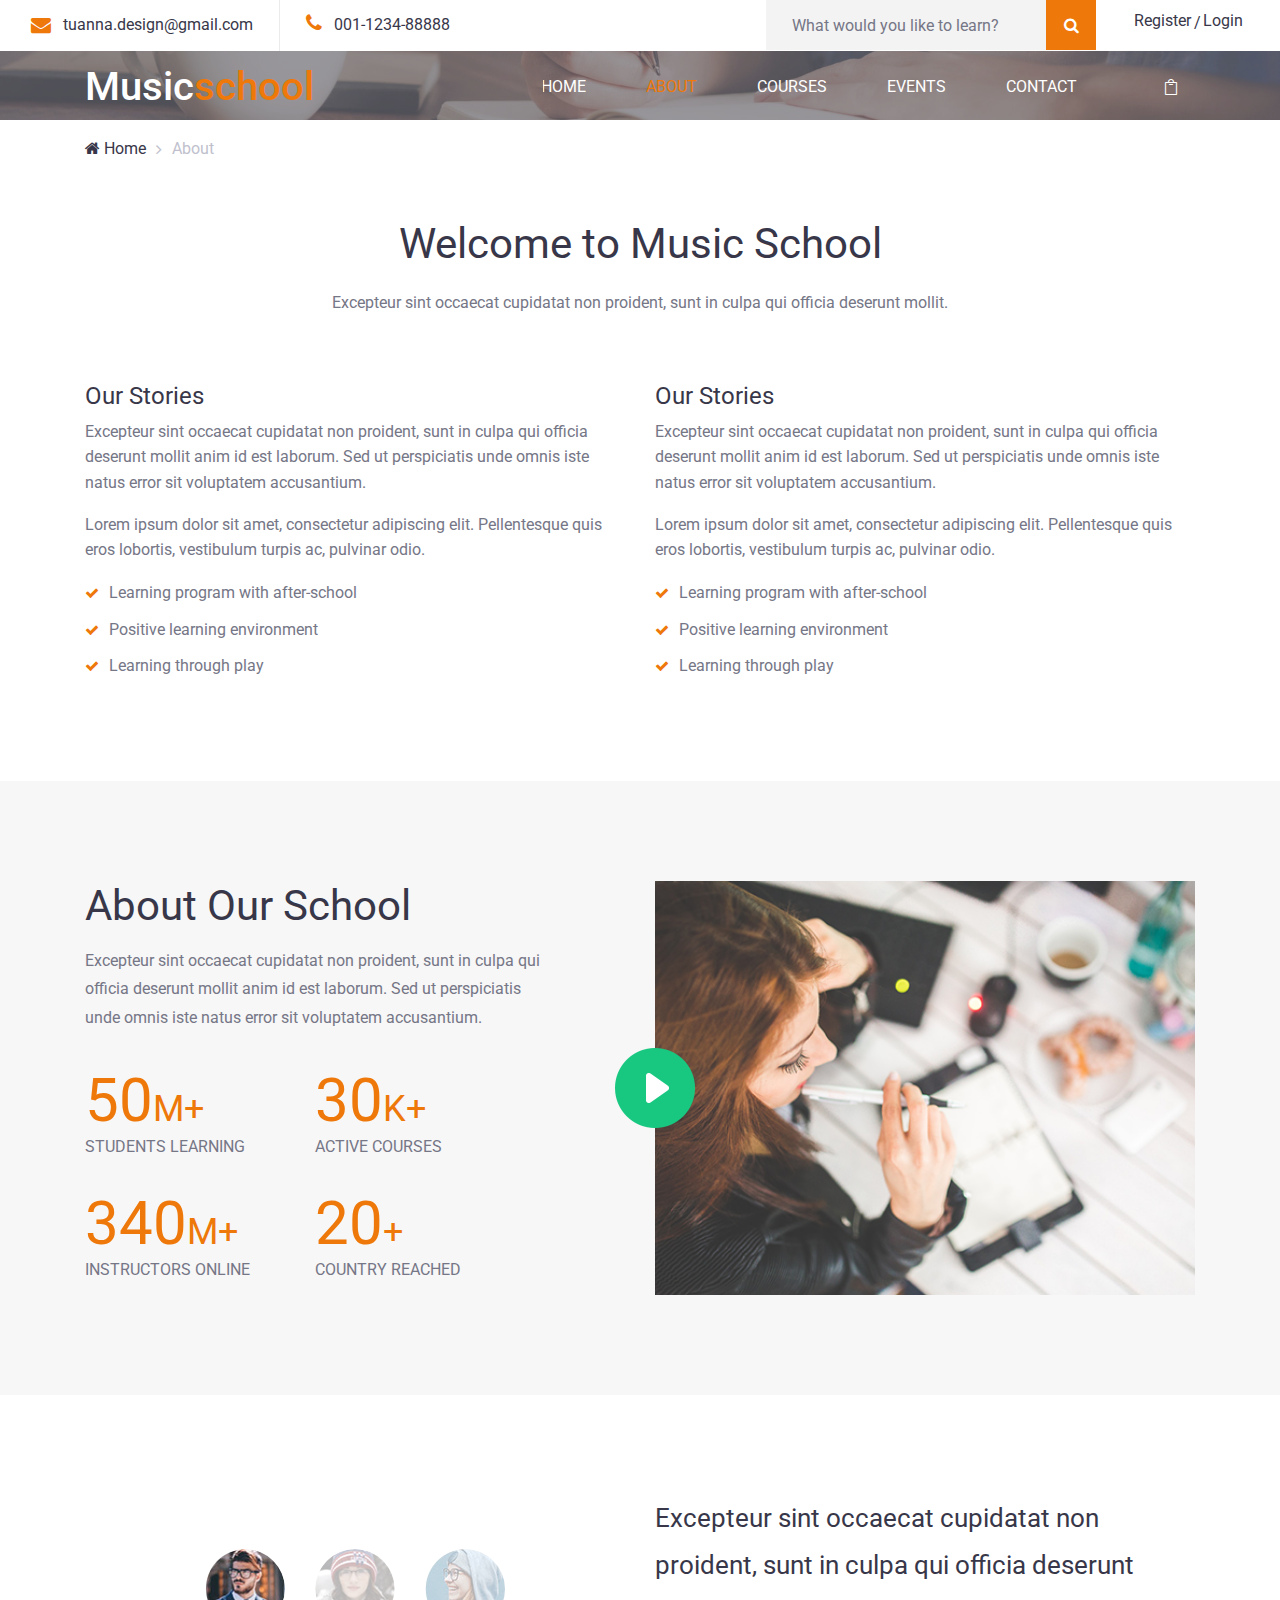
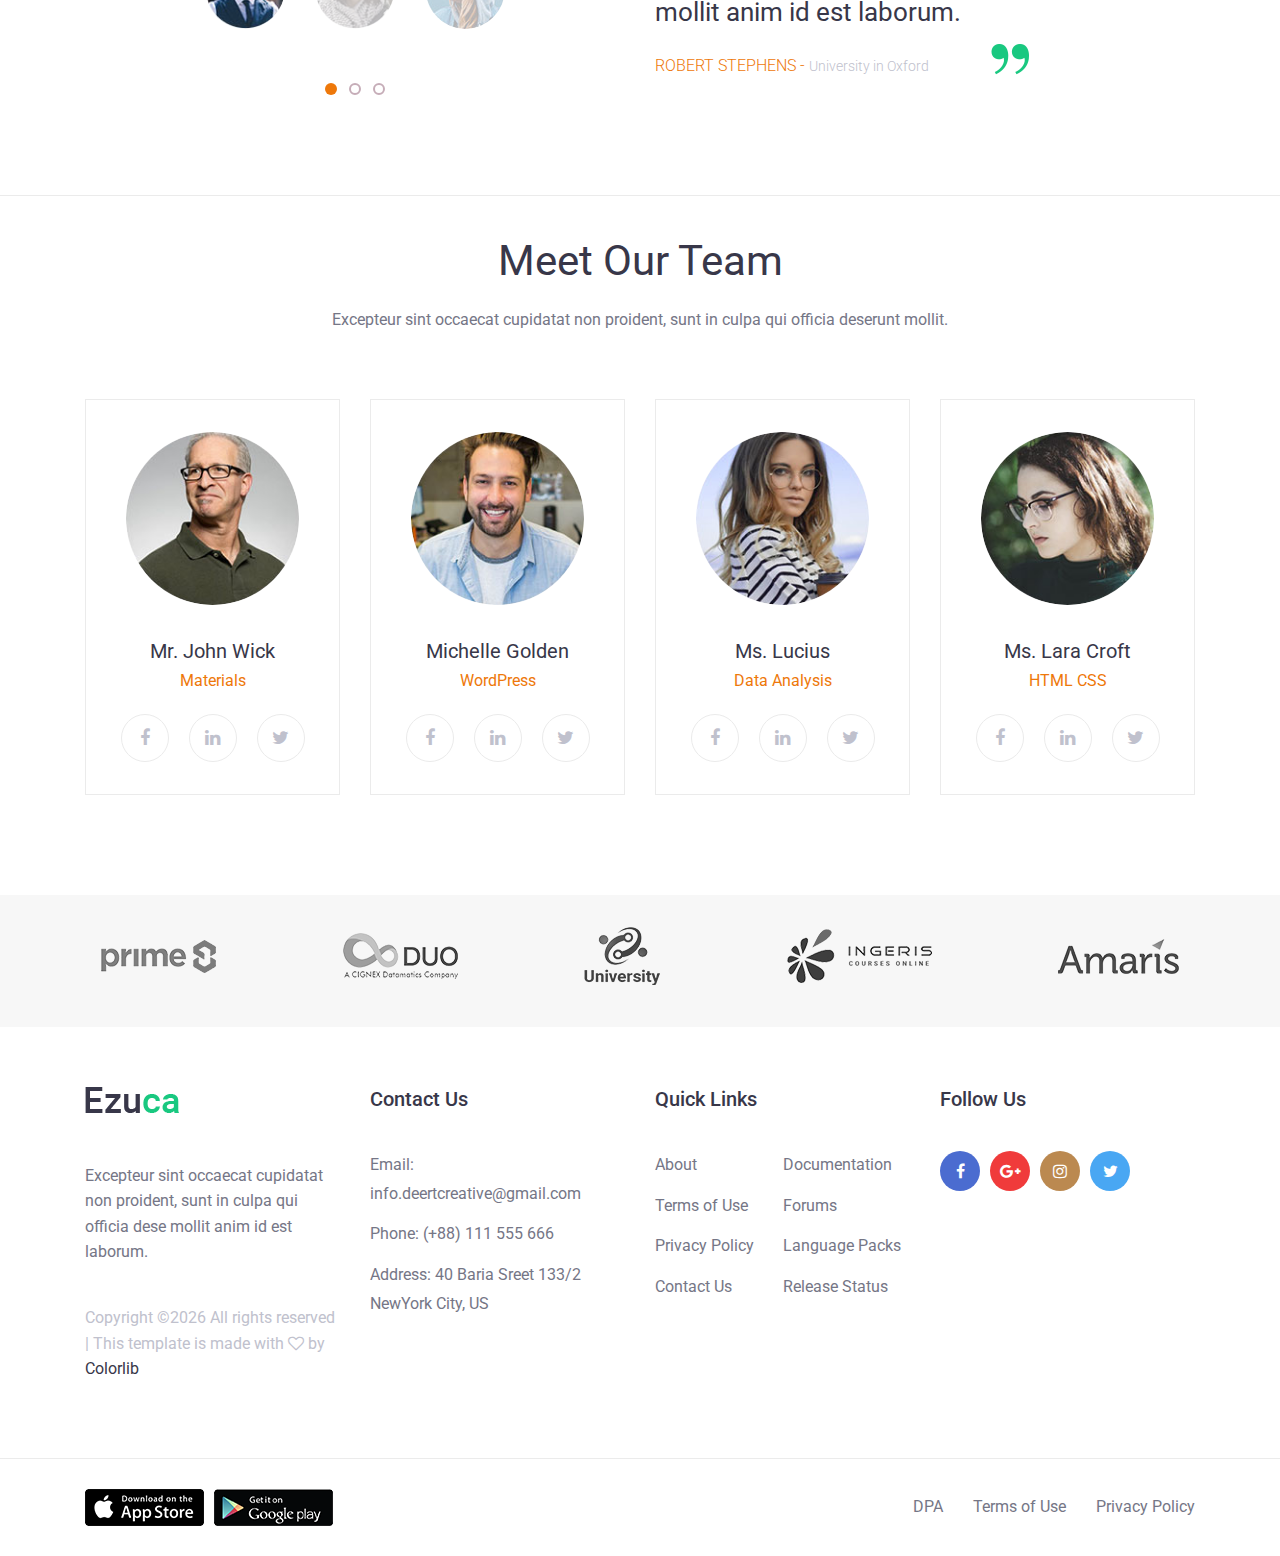
==== about.html @ 15bcf9ce "short home page with link" ====
<!DOCTYPE html>
<html lang="en">
<head>
    <title>About</title>

    <!-- Required meta tags -->
    <meta charset="utf-8">
    <meta name="viewport" content="width=device-width, initial-scale=1, shrink-to-fit=no">

    <!-- Bootstrap CSS -->
    <link rel="stylesheet" href="css/bootstrap.min.css">

    <!-- FontAwesome CSS -->
    <link rel="stylesheet" href="css/font-awesome.min.css">

    <!-- ElegantFonts CSS -->
    <link rel="stylesheet" href="css/elegant-fonts.css">

    <!-- themify-icons CSS -->
    <link rel="stylesheet" href="css/themify-icons.css">

    <!-- Swiper CSS -->
    <link rel="stylesheet" href="css/swiper.min.css">

    <!-- Styles -->
    <link rel="stylesheet" href="style.css">
</head>
<body class="about-page">
    <div class="page-header">
        <header class="site-header">
            <header class="site-header">
                <div class="top-header-bar">
                    <div class="container-fluid">
                        <div class="row">
                            <div class="col-12 col-lg-6 d-none d-md-flex flex-wrap justify-content-center justify-content-lg-start mb-3 mb-lg-0">
                                <div class="header-bar-email d-flex align-items-center">
                                    <i class="fa fa-envelope"></i><a href="#">tuanna.design@gmail.com</a>
                                </div><!-- .header-bar-email -->

                                <div class="header-bar-text lg-flex align-items-center">
                                    <p><i class="fa fa-phone"></i>001-1234-88888 </p>
                                </div><!-- .header-bar-text -->
                            </div><!-- .col -->

                            <div class="col-12 col-lg-6 d-flex flex-wrap justify-content-center justify-content-lg-end align-items-center">
                                <div class="header-bar-search">
                                    <form class="flex align-items-stretch">
                                        <input type="search" placeholder="What would you like to learn?">
                                        <button type="submit" value="" class="flex justify-content-center align-items-center"><i class="fa fa-search"></i></button>
                                    </form>
                                </div><!-- .header-bar-search -->

                                <div class="header-bar-menu">
                                    <ul class="flex justify-content-center align-items-center py-2 pt-md-0">
                                        <li><a href="#">Register</a></li>
                                        <li><a href="#">Login</a></li>
                                    </ul>
                                </div><!-- .header-bar-menu -->
                            </div><!-- .col -->
                        </div><!-- .row -->
                    </div><!-- .container-fluid -->
                </div><!-- .top-header-bar -->

                <div class="nav-bar">
                    <div class="container">
                        <div class="row">
                            <div class="col-9 col-lg-3">
                                <div class="site-branding">
                                    <h2 class="site-title"><a href="index.html" rel="home">Music<span>school</span></a></h2>
                                </div><!-- .site-branding -->
                            </div><!-- .col -->

                            <div class="col-3 col-lg-9 flex justify-content-end align-content-center">
                                <nav class="site-navigation flex justify-content-end align-items-center">
                                    <ul class="flex flex-column flex-lg-row justify-content-lg-end align-content-center">
                                        <li><a href="index.html">Home</a></li>
                                        <li  class="current-menu-item"><a href="about.html">About</a></li>
                                        <li><a href="courses.html">Courses</a></li>
                                        <li><a href="event.html">Events</a></li>
                                        <li><a href="contact.html">Contact</a></li>
                                    </ul>

                                    <div class="hamburger-menu d-lg-none">
                                        <span></span>
                                        <span></span>
                                        <span></span>
                                        <span></span>
                                    </div><!-- .hamburger-menu -->

                                    <div class="header-bar-cart">
                                        <a href="#" class="flex justify-content-center align-items-center"><span aria-hidden="true" class="icon_bag_alt"></span></a>
                                    </div><!-- .header-bar-search -->
                                </nav><!-- .site-navigation -->
                            </div><!-- .col -->
                        </div><!-- .row -->
                    </div><!-- .container -->
                </div><!-- .nav-bar -->
            </header><!-- .site-header -->
        </header><!-- .site-header -->

        <div class="page-header-overlay">
            <div class="container">
                <div class="row">
                    <div class="col-12">
                        <header class="entry-header">
                            <h1>ABOUT</h1>
                        </header><!-- .entry-header -->
                    </div><!-- .col -->
                </div><!-- .row -->
            </div><!-- .container -->
        </div><!-- .page-header-overlay -->
    </div><!-- .page-header -->

    <div class="container">
        <div class="row">
            <div class="col-12">
                <div class="breadcrumbs">
                    <ul class="flex flex-wrap align-items-center p-0 m-0">
                        <li><a href="#"><i class="fa fa-home"></i> Home</a></li>
                        <li>About</li>
                    </ul>
                </div><!-- .breadcrumbs -->
            </div><!-- .col -->
        </div><!-- .row -->

        <div class="row">
            <div class="col-12">
                <div class="about-heading">
                    <h2 class="entry-title">Welcome to Music School</h2>

                    <p>Excepteur sint occaecat cupidatat non proident, sunt in culpa qui officia deserunt mollit.</p>
                </div><!-- .about-heading -->
            </div><!-- .col -->

            <div class="col-12 col-lg-6">
                <div class="about-stories">
                    <h3>Our Stories</h3>

                    <p>Excepteur sint occaecat cupidatat non proident, sunt in culpa qui officia deserunt mollit anim id est laborum. Sed ut perspiciatis unde omnis iste natus error sit voluptatem accusantium.</p>

                    <p>Lorem ipsum dolor sit amet, consectetur adipiscing elit. Pellentesque quis eros lobortis, vestibulum turpis ac, pulvinar odio. </p>

                    <ul class="p-0 m-0 green-ticked">
                        <li>Learning program with after-school</li>
                        <li>Positive learning environment</li>
                        <li>Learning through play</li>
                    </ul><!-- .green-ticked -->
                </div><!-- .about-stories -->
            </div><!-- .col -->

            <div class="col-12 col-lg-6">
                <div class="about-values">
                    <h3>Our Stories</h3>

                    <p>Excepteur sint occaecat cupidatat non proident, sunt in culpa qui officia deserunt mollit anim id est laborum. Sed ut perspiciatis unde omnis iste natus error sit voluptatem accusantium.</p>

                    <p>Lorem ipsum dolor sit amet, consectetur adipiscing elit. Pellentesque quis eros lobortis, vestibulum turpis ac, pulvinar odio. </p>

                    <ul class="p-0 m-0 green-ticked">
                        <li>Learning program with after-school</li>
                        <li>Positive learning environment</li>
                        <li>Learning through play</li>
                    </ul><!-- .green-ticked -->
                </div><!-- .about-values -->
            </div><!-- .col -->
        </div><!-- .row -->
    </div><!-- .container -->

    <section class="about-section">
        <div class="container">
            <div class="row">
                <div class="col-12 col-lg-6 align-content-lg-stretch">
                    <header class="heading">
                        <h2 class="entry-title">About Our School</h2>

                        <p>Excepteur sint occaecat cupidatat non proident, sunt in culpa qui officia deserunt mollit anim id est laborum. Sed ut perspiciatis unde omnis iste natus error sit voluptatem accusantium.</p>
                    </header><!-- .heading -->

                    <div class="entry-content ezuca-stats">
                        <div class="stats-wrap flex flex-wrap justify-content-lg-between">
                            <div class="stats-count">
                                50<span>M+</span>
                                <p>STUDENTS LEARNING</p>
                            </div><!-- .stats-count -->

                            <div class="stats-count">
                                30<span>K+</span>
                                <p>ACTIVE COURSES</p>
                            </div><!-- .stats-count -->

                            <div class="stats-count">
                                340<span>M+</span>
                                <p>INSTRUCTORS ONLINE</p>
                            </div><!-- .stats-count -->

                            <div class="stats-count">
                                20<span>+</span>
                                <p>Country Reached</p>
                            </div><!-- .stats-count -->
                        </div><!-- .stats-wrap -->
                    </div><!-- .ezuca-stats -->
                </div><!-- .col -->

                <div class="col-12 col-lg-6 flex align-content-center mt-5 mt-lg-0">
                    <div class="ezuca-video position-relative">
                        <div class="video-play-btn position-absolute">
                            <img src="images/video-icon.png" alt="Video Play">
                        </div><!-- .video-play-btn -->

                        <img src="images/video-screenshot.png" alt="">
                    </div><!-- .ezuca-video -->
                </div><!-- .col -->
            </div><!-- .row -->
        </div><!-- .container -->
    </section><!-- .about-section -->

    <section class="testimonial-section">
        <!-- Swiper -->
        <div class="swiper-container testimonial-slider">
            <div class="swiper-wrapper">
                <div class="swiper-slide">
                    <div class="container">
                        <div class="row">
                            <div class="col-12 col-lg-6 order-2 order-lg-1 flex align-items-center mt-5 mt-lg-0">
                                <figure class="user-avatar">
                                    <img src="images/user-1.jpg" alt="">
                                </figure><!-- .user-avatar -->
                            </div><!-- .col -->

                            <div class="col-12 col-lg-6 order-1 order-lg-2 content-wrap h-100">
                                <div class="entry-content">
                                    <p>Together as teachers, students and universities we can help make this education available for everyone.</p>
                                </div><!-- .entry-content -->

                                <div class="entry-footer">
                                    <h3 class="testimonial-user">Russell Stephens - <span>University in UK</span></h3>
                                </div><!-- .entry-footer -->
                            </div><!-- .col -->
                        </div><!-- .row -->
                    </div><!-- .container -->
                </div><!-- .swiper-slide -->

                <div class="swiper-slide">
                    <div class="container">
                        <div class="row">
                            <div class="col-12 col-lg-6 order-2 order-lg-1 flex align-items-center mt-5 mt-lg-0">
                                <figure class="user-avatar">
                                    <img src="images/user-2.jpg" alt="">
                                </figure><!-- .user-avatar -->
                            </div><!-- .col -->

                            <div class="col-12 col-lg-6 order-1 order-lg-2 content-wrap h-100">
                                <div class="entry-content">
                                    <p>Excepteur sint occaecat cupidatat non proident, sunt in culpa qui officia deserunt mollit anim id est laborum.</p>
                                </div><!-- .entry-content -->

                                <div class="entry-footer">
                                    <h3 class="testimonial-user">Robert Stephens - <span>University in Oxford</span></h3>
                                </div><!-- .entry-footer -->
                            </div><!-- .col -->
                        </div><!-- .row -->
                    </div><!-- .container -->
                </div><!-- .swiper-slide -->

                <div class="swiper-slide">
                    <div class="container">
                        <div class="row">
                            <div class="col-12 col-lg-6 flex order-2 order-lg-1 align-items-center mt-5 mt-lg-0">
                                <figure class="user-avatar">
                                    <img src="images/user-3.jpg" alt="">
                                </figure><!-- .user-avatar -->
                            </div><!-- .col -->

                            <div class="col-12 col-lg-6 order-1 order-lg-2 content-wrap h-100">
                                <div class="entry-content">
                                    <p>Lorem Ipsum available, but the majority have suffered alteration in some form, by injected humour.</p>
                                </div><!-- .entry-content -->

                                <div class="entry-footer">
                                    <h3 class="testimonial-user">James Stephens - <span>University in Cambridge</span></h3>
                                </div><!-- .entry-footer -->
                            </div><!-- .col -->
                        </div><!-- .row -->
                    </div><!-- .container -->
                </div><!-- .swiper-slide -->
            </div><!-- .swiper-wrapper -->

            <div class="container">
                <div class="row">
                    <div class="col-12 col-lg-6 mt-5 mt-lg-0">
                        <div class="swiper-pagination position-relative flex justify-content-center align-items-center"></div>
                    </div><!-- .col -->
                </div><!-- .row -->
            </div><!-- .container -->
        </div><!-- .testimonial-slider -->
    </section><!-- .testimonial-section -->

    <div class="container">
        <div class="row">
            <div class="col-12">
                <div class="team-heading">
                    <h2 class="entry-title">Meet Our Team</h2>
                    <p>Excepteur sint occaecat cupidatat non proident, sunt in culpa qui officia deserunt mollit.</p>
                </div><!-- .team-heading -->
            </div><!-- .col -->

            <div class="col-12 col-md-6 col-lg-3">
                <div class="team-member">
                    <img src="images/team-1.jpg" alt="">

                    <h3>Mr. John Wick</h3>
                    <h4>Materials</h4>

                    <ul class="p-0 m-0 d-flex justify-content-center align-items-center">
                        <li><a href="#"><i class="fa fa-facebook"></i></a></li>
                        <li><a href="#"><i class="fa fa-linkedin"></i></a></li>
                        <li><a href="#"><i class="fa fa-twitter"></i></a></li>
                    </ul>
                </div><!-- .team-member -->
            </div><!-- .col -->

            <div class="col-12 col-md-6 col-lg-3">
                <div class="team-member">
                    <img src="images/team-2.jpg" alt="">

                    <h3>Michelle Golden</h3>
                    <h4>WordPress</h4>

                    <ul class="p-0 m-0 d-flex justify-content-center align-items-center">
                        <li><a href="#"><i class="fa fa-facebook"></i></a></li>
                        <li><a href="#"><i class="fa fa-linkedin"></i></a></li>
                        <li><a href="#"><i class="fa fa-twitter"></i></a></li>
                    </ul>
                </div><!-- .team-member -->
            </div><!-- .col -->

            <div class="col-12 col-md-6 col-lg-3">
                <div class="team-member">
                    <img src="images/team-3.jpg" alt="">

                    <h3>Ms. Lucius</h3>
                    <h4>Data Analysis</h4>

                    <ul class="p-0 m-0 d-flex justify-content-center align-items-center">
                        <li><a href="#"><i class="fa fa-facebook"></i></a></li>
                        <li><a href="#"><i class="fa fa-linkedin"></i></a></li>
                        <li><a href="#"><i class="fa fa-twitter"></i></a></li>
                    </ul>
                </div><!-- .team-member -->
            </div><!-- .col -->

            <div class="col-12 col-md-6 col-lg-3">
                <div class="team-member">
                    <img src="images/team-4.jpg" alt="">

                    <h3>Ms. Lara Croft </h3>
                    <h4>HTML CSS</h4>

                    <ul class="p-0 m-0 d-flex justify-content-center align-items-center">
                        <li><a href="#"><i class="fa fa-facebook"></i></a></li>
                        <li><a href="#"><i class="fa fa-linkedin"></i></a></li>
                        <li><a href="#"><i class="fa fa-twitter"></i></a></li>
                    </ul>
                </div><!-- .team-member -->
            </div><!-- .col -->
        </div><!-- .row -->
    </div><!-- .container -->

    <div class="clients-logo">
        <div class="container">
            <div class="row">
                <div class="col-12 flex flex-wrap justify-content-center justify-content-lg-between align-items-center">
                    <div class="logo-wrap">
                        <img src="images/logo-1.png" alt="">
                    </div><!-- .logo-wrap -->

                    <div class="logo-wrap">
                        <img src="images/logo-2.png" alt="">
                    </div><!-- .logo-wrap -->

                    <div class="logo-wrap">
                        <img src="images/logo-3.png" alt="">
                    </div><!-- .logo-wrap -->

                    <div class="logo-wrap">
                        <img src="images/logo-4.png" alt="">
                    </div><!-- .logo-wrap -->

                    <div class="logo-wrap">
                        <img src="images/logo-5.png" alt="">
                    </div><!-- .logo-wrap -->
                </div><!-- .col -->
            </div><!-- .row -->
        </div><!-- .container -->
    </div><!-- .clients-logo -->

    <footer class="site-footer">
        <div class="footer-widgets">
            <div class="container">
                <div class="row">
                    <div class="col-12 col-md-6 col-lg-3">
                        <div class="foot-about">
                            <a class="foot-logo" href="#"><img src="images/foot-logo.png" alt=""></a>

                            <p>Excepteur sint occaecat cupidatat non proident, sunt in culpa qui officia dese mollit anim id est laborum. </p>

                            <p class="footer-copyright"><!-- Link back to Colorlib can't be removed. Template is licensed under CC BY 3.0. -->
Copyright &copy;<script>document.write(new Date().getFullYear());</script> All rights reserved | This template is made with <i class="fa fa-heart-o" aria-hidden="true"></i> by <a href="https://colorlib.com" target="_blank">Colorlib</a>
<!-- Link back to Colorlib can't be removed. Template is licensed under CC BY 3.0. --></p>
                        </div><!-- .foot-about -->
                    </div><!-- .col -->

                    <div class="col-12 col-md-6 col-lg-3 mt-5 mt-md-0">
                        <div class="foot-contact">
                            <h2>Contact Us</h2>

                            <ul>
                                <li>Email: info.deertcreative@gmail.com</li>
                                <li>Phone: (+88) 111 555 666</li>
                                <li>Address: 40 Baria Sreet 133/2 NewYork City, US</li>
                            </ul>
                        </div><!-- .foot-contact -->
                    </div><!-- .col -->

                    <div class="col-12 col-md-6 col-lg-3 mt-5 mt-lg-0">
                        <div class="quick-links flex flex-wrap">
                            <h2 class="w-100">Quick Links</h2>

                            <ul class="w-50">
                                <li><a href="#">About </a></li>
                                <li><a href="#">Terms of Use </a></li>
                                <li><a href="#">Privacy Policy </a></li>
                                <li><a href="#">Contact Us</a></li>
                            </ul>

                            <ul class="w-50">
                                <li><a href="#">Documentation</a></li>
                                <li><a href="#">Forums</a></li>
                                <li><a href="#">Language Packs</a></li>
                                <li><a href="#">Release Status</a></li>
                            </ul>
                        </div><!-- .quick-links -->
                    </div><!-- .col -->

                    <div class="col-12 col-md-6 col-lg-3 mt-5 mt-lg-0">
                        <div class="follow-us">
                            <h2>Follow Us</h2>

                            <ul class="follow-us flex flex-wrap align-items-center">
                                <li><a href="#"><i class="fa fa-facebook"></i></a></li>
                                <li><a href="#"><i class="fa fa-google-plus"></i></a></li>
                                <li><a href="#"><i class="fa fa-instagram"></i></a></li>
                                <li><a href="#"><i class="fa fa-twitter"></i></a></li>
                            </ul>
                        </div><!-- .quick-links -->
                    </div><!-- .col -->
                </div><!-- .row -->
            </div><!-- .container -->
        </div><!-- .footer-widgets -->

        <div class="footer-bar">
            <div class="container">
                <div class="row flex-wrap justify-content-center justify-content-lg-between align-items-center">
                    <div class="col-12 col-lg-6">
                        <div class="download-apps flex flex-wrap justify-content-center justify-content-lg-start align-items-center">
                            <a href="#"><img src="images/app-store.png" alt=""></a>
                            <a href="#"><img src="images/play-store.png" alt=""></a>
                        </div><!-- .download-apps -->

                    </div>

                    <div class="col-12 col-lg-6 mt-4 mt-lg-0">
                        <div class="footer-bar-nav">
                            <ul class="flex flex-wrap justify-content-center justify-content-lg-end align-items-center">
                                <li><a href="#">DPA</a></li>
                                <li><a href="#">Terms of Use</a></li>
                                <li><a href="#">Privacy Policy</a></li>
                            </ul>
                        </div><!-- .footer-bar-nav -->
                    </div><!-- .col-12 -->
                </div><!-- .row -->
            </div><!-- .container -->
        </div><!-- .footer-bar -->
    </footer><!-- .site-footer -->

    <script type='text/javascript' src='js/jquery.js'></script>
    <script type='text/javascript' src='js/swiper.min.js'></script>
    <script type='text/javascript' src='js/masonry.pkgd.min.js'></script>
    <script type='text/javascript' src='js/jquery.collapsible.min.js'></script>
    <script type='text/javascript' src='js/custom.js'></script>

</body>
</html>
---- css/elegant-fonts.css ----
@font-face {
	font-family: 'ElegantIcons';
	src:url('../fonts/ElegantIcons.eot');
	src:url('../fonts/ElegantIcons.eot?#iefix') format('embedded-opentype'),
		url('../fonts/ElegantIcons.woff') format('woff'),
		url('../fonts/ElegantIcons.ttf') format('truetype'),
		url('../fonts/ElegantIcons.svg#ElegantIcons') format('svg');
	font-weight: normal;
	font-style: normal;
}

/* Use the following CSS code if you want to use data attributes for inserting your icons */
[data-icon]:before {
	font-family: 'ElegantIcons';
	content: attr(data-icon);
	speak: none;
	font-weight: normal;
	font-variant: normal;
	text-transform: none;
	line-height: 1;
	-webkit-font-smoothing: antialiased;
	-moz-osx-font-smoothing: grayscale;
}

/* Use the following CSS code if you want to have a class per icon */
/*
Instead of a list of all class selectors,
you can use the generic selector below, but it's slower:
[class*="your-class-prefix"] {
*/
.arrow_up, .arrow_down, .arrow_left, .arrow_right, .arrow_left-up, .arrow_right-up, .arrow_right-down, .arrow_left-down, .arrow-up-down, .arrow_up-down_alt, .arrow_left-right_alt, .arrow_left-right, .arrow_expand_alt2, .arrow_expand_alt, .arrow_condense, .arrow_expand, .arrow_move, .arrow_carrot-up, .arrow_carrot-down, .arrow_carrot-left, .arrow_carrot-right, .arrow_carrot-2up, .arrow_carrot-2down, .arrow_carrot-2left, .arrow_carrot-2right, .arrow_carrot-up_alt2, .arrow_carrot-down_alt2, .arrow_carrot-left_alt2, .arrow_carrot-right_alt2, .arrow_carrot-2up_alt2, .arrow_carrot-2down_alt2, .arrow_carrot-2left_alt2, .arrow_carrot-2right_alt2, .arrow_triangle-up, .arrow_triangle-down, .arrow_triangle-left, .arrow_triangle-right, .arrow_triangle-up_alt2, .arrow_triangle-down_alt2, .arrow_triangle-left_alt2, .arrow_triangle-right_alt2, .arrow_back, .icon_minus-06, .icon_plus, .icon_close, .icon_check, .icon_minus_alt2, .icon_plus_alt2, .icon_close_alt2, .icon_check_alt2, .icon_zoom-out_alt, .icon_zoom-in_alt, .icon_search, .icon_box-empty, .icon_box-selected, .icon_minus-box, .icon_plus-box, .icon_box-checked, .icon_circle-empty, .icon_circle-slelected, .icon_stop_alt2, .icon_stop, .icon_pause_alt2, .icon_pause, .icon_menu, .icon_menu-square_alt2, .icon_menu-circle_alt2, .icon_ul, .icon_ol, .icon_adjust-horiz, .icon_adjust-vert, .icon_document_alt, .icon_documents_alt, .icon_pencil, .icon_pencil-edit_alt, .icon_pencil-edit, .icon_folder-alt, .icon_folder-open_alt, .icon_folder-add_alt, .icon_info_alt, .icon_error-oct_alt, .icon_error-circle_alt, .icon_error-triangle_alt, .icon_question_alt2, .icon_question, .icon_comment_alt, .icon_chat_alt, .icon_vol-mute_alt, .icon_volume-low_alt, .icon_volume-high_alt, .icon_quotations, .icon_quotations_alt2, .icon_clock_alt, .icon_lock_alt, .icon_lock-open_alt, .icon_key_alt, .icon_cloud_alt, .icon_cloud-upload_alt, .icon_cloud-download_alt, .icon_image, .icon_images, .icon_lightbulb_alt, .icon_gift_alt, .icon_house_alt, .icon_genius, .icon_mobile, .icon_tablet, .icon_laptop, .icon_desktop, .icon_camera_alt, .icon_mail_alt, .icon_cone_alt, .icon_ribbon_alt, .icon_bag_alt, .icon_creditcard, .icon_cart_alt, .icon_paperclip, .icon_tag_alt, .icon_tags_alt, .icon_trash_alt, .icon_cursor_alt, .icon_mic_alt, .icon_compass_alt, .icon_pin_alt, .icon_pushpin_alt, .icon_map_alt, .icon_drawer_alt, .icon_toolbox_alt, .icon_book_alt, .icon_calendar, .icon_film, .icon_table, .icon_contacts_alt, .icon_headphones, .icon_lifesaver, .icon_piechart, .icon_refresh, .icon_link_alt, .icon_link, .icon_loading, .icon_blocked, .icon_archive_alt, .icon_heart_alt, .icon_star_alt, .icon_star-half_alt, .icon_star, .icon_star-half, .icon_tools, .icon_tool, .icon_cog, .icon_cogs, .arrow_up_alt, .arrow_down_alt, .arrow_left_alt, .arrow_right_alt, .arrow_left-up_alt, .arrow_right-up_alt, .arrow_right-down_alt, .arrow_left-down_alt, .arrow_condense_alt, .arrow_expand_alt3, .arrow_carrot_up_alt, .arrow_carrot-down_alt, .arrow_carrot-left_alt, .arrow_carrot-right_alt, .arrow_carrot-2up_alt, .arrow_carrot-2dwnn_alt, .arrow_carrot-2left_alt, .arrow_carrot-2right_alt, .arrow_triangle-up_alt, .arrow_triangle-down_alt, .arrow_triangle-left_alt, .arrow_triangle-right_alt, .icon_minus_alt, .icon_plus_alt, .icon_close_alt, .icon_check_alt, .icon_zoom-out, .icon_zoom-in, .icon_stop_alt, .icon_menu-square_alt, .icon_menu-circle_alt, .icon_document, .icon_documents, .icon_pencil_alt, .icon_folder, .icon_folder-open, .icon_folder-add, .icon_folder_upload, .icon_folder_download, .icon_info, .icon_error-circle, .icon_error-oct, .icon_error-triangle, .icon_question_alt, .icon_comment, .icon_chat, .icon_vol-mute, .icon_volume-low, .icon_volume-high, .icon_quotations_alt, .icon_clock, .icon_lock, .icon_lock-open, .icon_key, .icon_cloud, .icon_cloud-upload, .icon_cloud-download, .icon_lightbulb, .icon_gift, .icon_house, .icon_camera, .icon_mail, .icon_cone, .icon_ribbon, .icon_bag, .icon_cart, .icon_tag, .icon_tags, .icon_trash, .icon_cursor, .icon_mic, .icon_compass, .icon_pin, .icon_pushpin, .icon_map, .icon_drawer, .icon_toolbox, .icon_book, .icon_contacts, .icon_archive, .icon_heart, .icon_profile, .icon_group, .icon_grid-2x2, .icon_grid-3x3, .icon_music, .icon_pause_alt, .icon_phone, .icon_upload, .icon_download, .social_facebook, .social_twitter, .social_pinterest, .social_googleplus, .social_tumblr, .social_tumbleupon, .social_wordpress, .social_instagram, .social_dribbble, .social_vimeo, .social_linkedin, .social_rss, .social_deviantart, .social_share, .social_myspace, .social_skype, .social_youtube, .social_picassa, .social_googledrive, .social_flickr, .social_blogger, .social_spotify, .social_delicious, .social_facebook_circle, .social_twitter_circle, .social_pinterest_circle, .social_googleplus_circle, .social_tumblr_circle, .social_stumbleupon_circle, .social_wordpress_circle, .social_instagram_circle, .social_dribbble_circle, .social_vimeo_circle, .social_linkedin_circle, .social_rss_circle, .social_deviantart_circle, .social_share_circle, .social_myspace_circle, .social_skype_circle, .social_youtube_circle, .social_picassa_circle, .social_googledrive_alt2, .social_flickr_circle, .social_blogger_circle, .social_spotify_circle, .social_delicious_circle, .social_facebook_square, .social_twitter_square, .social_pinterest_square, .social_googleplus_square, .social_tumblr_square, .social_stumbleupon_square, .social_wordpress_square, .social_instagram_square, .social_dribbble_square, .social_vimeo_square, .social_linkedin_square, .social_rss_square, .social_deviantart_square, .social_share_square, .social_myspace_square, .social_skype_square, .social_youtube_square, .social_picassa_square, .social_googledrive_square, .social_flickr_square, .social_blogger_square, .social_spotify_square, .social_delicious_square, .icon_printer, .icon_calulator, .icon_building, .icon_floppy, .icon_drive, .icon_search-2, .icon_id, .icon_id-2, .icon_puzzle, .icon_like, .icon_dislike, .icon_mug, .icon_currency, .icon_wallet, .icon_pens, .icon_easel, .icon_flowchart, .icon_datareport, .icon_briefcase, .icon_shield, .icon_percent, .icon_globe, .icon_globe-2, .icon_target, .icon_hourglass, .icon_balance, .icon_rook, .icon_printer-alt, .icon_calculator_alt, .icon_building_alt, .icon_floppy_alt, .icon_drive_alt, .icon_search_alt, .icon_id_alt, .icon_id-2_alt, .icon_puzzle_alt, .icon_like_alt, .icon_dislike_alt, .icon_mug_alt, .icon_currency_alt, .icon_wallet_alt, .icon_pens_alt, .icon_easel_alt, .icon_flowchart_alt, .icon_datareport_alt, .icon_briefcase_alt, .icon_shield_alt, .icon_percent_alt, .icon_globe_alt, .icon_clipboard {
	font-family: 'ElegantIcons';
	speak: none;
	font-style: normal;
	font-weight: normal;
	font-variant: normal;
	text-transform: none;
	line-height: 1;
	-webkit-font-smoothing: antialiased;
}
.arrow_up:before {
	content: "\21";
}
.arrow_down:before {
	content: "\22";
}
.arrow_left:before {
	content: "\23";
}
.arrow_right:before {
	content: "\24";
}
.arrow_left-up:before {
	content: "\25";
}
.arrow_right-up:before {
	content: "\26";
}
.arrow_right-down:before {
	content: "\27";
}
.arrow_left-down:before {
	content: "\28";
}
.arrow-up-down:before {
	content: "\29";
}
.arrow_up-down_alt:before {
	content: "\2a";
}
.arrow_left-right_alt:before {
	content: "\2b";
}
.arrow_left-right:before {
	content: "\2c";
}
.arrow_expand_alt2:before {
	content: "\2d";
}
.arrow_expand_alt:before {
	content: "\2e";
}
.arrow_condense:before {
	content: "\2f";
}
.arrow_expand:before {
	content: "\30";
}
.arrow_move:before {
	content: "\31";
}
.arrow_carrot-up:before {
	content: "\32";
}
.arrow_carrot-down:before {
	content: "\33";
}
.arrow_carrot-left:before {
	content: "\34";
}
.arrow_carrot-right:before {
	content: "\35";
}
.arrow_carrot-2up:before {
	content: "\36";
}
.arrow_carrot-2down:before {
	content: "\37";
}
.arrow_carrot-2left:before {
	content: "\38";
}
.arrow_carrot-2right:before {
	content: "\39";
}
.arrow_carrot-up_alt2:before {
	content: "\3a";
}
.arrow_carrot-down_alt2:before {
	content: "\3b";
}
.arrow_carrot-left_alt2:before {
	content: "\3c";
}
.arrow_carrot-right_alt2:before {
	content: "\3d";
}
.arrow_carrot-2up_alt2:before {
	content: "\3e";
}
.arrow_carrot-2down_alt2:before {
	content: "\3f";
}
.arrow_carrot-2left_alt2:before {
	content: "\40";
}
.arrow_carrot-2right_alt2:before {
	content: "\41";
}
.arrow_triangle-up:before {
	content: "\42";
}
.arrow_triangle-down:before {
	content: "\43";
}
.arrow_triangle-left:before {
	content: "\44";
}
.arrow_triangle-right:before {
	content: "\45";
}
.arrow_triangle-up_alt2:before {
	content: "\46";
}
.arrow_triangle-down_alt2:before {
	content: "\47";
}
.arrow_triangle-left_alt2:before {
	content: "\48";
}
.arrow_triangle-right_alt2:before {
	content: "\49";
}
.arrow_back:before {
	content: "\4a";
}
.icon_minus-06:before {
	content: "\4b";
}
.icon_plus:before {
	content: "\4c";
}
.icon_close:before {
	content: "\4d";
}
.icon_check:before {
	content: "\4e";
}
.icon_minus_alt2:before {
	content: "\4f";
}
.icon_plus_alt2:before {
	content: "\50";
}
.icon_close_alt2:before {
	content: "\51";
}
.icon_check_alt2:before {
	content: "\52";
}
.icon_zoom-out_alt:before {
	content: "\53";
}
.icon_zoom-in_alt:before {
	content: "\54";
}
.icon_search:before {
	content: "\55";
}
.icon_box-empty:before {
	content: "\56";
}
.icon_box-selected:before {
	content: "\57";
}
.icon_minus-box:before {
	content: "\58";
}
.icon_plus-box:before {
	content: "\59";
}
.icon_box-checked:before {
	content: "\5a";
}
.icon_circle-empty:before {
	content: "\5b";
}
.icon_circle-slelected:before {
	content: "\5c";
}
.icon_stop_alt2:before {
	content: "\5d";
}
.icon_stop:before {
	content: "\5e";
}
.icon_pause_alt2:before {
	content: "\5f";
}
.icon_pause:before {
	content: "\60";
}
.icon_menu:before {
	content: "\61";
}
.icon_menu-square_alt2:before {
	content: "\62";
}
.icon_menu-circle_alt2:before {
	content: "\63";
}
.icon_ul:before {
	content: "\64";
}
.icon_ol:before {
	content: "\65";
}
.icon_adjust-horiz:before {
	content: "\66";
}
.icon_adjust-vert:before {
	content: "\67";
}
.icon_document_alt:before {
	content: "\68";
}
.icon_documents_alt:before {
	content: "\69";
}
.icon_pencil:before {
	content: "\6a";
}
.icon_pencil-edit_alt:before {
	content: "\6b";
}
.icon_pencil-edit:before {
	content: "\6c";
}
.icon_folder-alt:before {
	content: "\6d";
}
.icon_folder-open_alt:before {
	content: "\6e";
}
.icon_folder-add_alt:before {
	content: "\6f";
}
.icon_info_alt:before {
	content: "\70";
}
.icon_error-oct_alt:before {
	content: "\71";
}
.icon_error-circle_alt:before {
	content: "\72";
}
.icon_error-triangle_alt:before {
	content: "\73";
}
.icon_question_alt2:before {
	content: "\74";
}
.icon_question:before {
	content: "\75";
}
.icon_comment_alt:before {
	content: "\76";
}
.icon_chat_alt:before {
	content: "\77";
}
.icon_vol-mute_alt:before {
	content: "\78";
}
.icon_volume-low_alt:before {
	content: "\79";
}
.icon_volume-high_alt:before {
	content: "\7a";
}
.icon_quotations:before {
	content: "\7b";
}
.icon_quotations_alt2:before {
	content: "\7c";
}
.icon_clock_alt:before {
	content: "\7d";
}
.icon_lock_alt:before {
	content: "\7e";
}
.icon_lock-open_alt:before {
	content: "\e000";
}
.icon_key_alt:before {
	content: "\e001";
}
.icon_cloud_alt:before {
	content: "\e002";
}
.icon_cloud-upload_alt:before {
	content: "\e003";
}
.icon_cloud-download_alt:before {
	content: "\e004";
}
.icon_image:before {
	content: "\e005";
}
.icon_images:before {
	content: "\e006";
}
.icon_lightbulb_alt:before {
	content: "\e007";
}
.icon_gift_alt:before {
	content: "\e008";
}
.icon_house_alt:before {
	content: "\e009";
}
.icon_genius:before {
	content: "\e00a";
}
.icon_mobile:before {
	content: "\e00b";
}
.icon_tablet:before {
	content: "\e00c";
}
.icon_laptop:before {
	content: "\e00d";
}
.icon_desktop:before {
	content: "\e00e";
}
.icon_camera_alt:before {
	content: "\e00f";
}
.icon_mail_alt:before {
	content: "\e010";
}
.icon_cone_alt:before {
	content: "\e011";
}
.icon_ribbon_alt:before {
	content: "\e012";
}
.icon_bag_alt:before {
	content: "\e013";
}
.icon_creditcard:before {
	content: "\e014";
}
.icon_cart_alt:before {
	content: "\e015";
}
.icon_paperclip:before {
	content: "\e016";
}
.icon_tag_alt:before {
	content: "\e017";
}
.icon_tags_alt:before {
	content: "\e018";
}
.icon_trash_alt:before {
	content: "\e019";
}
.icon_cursor_alt:before {
	content: "\e01a";
}
.icon_mic_alt:before {
	content: "\e01b";
}
.icon_compass_alt:before {
	content: "\e01c";
}
.icon_pin_alt:before {
	content: "\e01d";
}
.icon_pushpin_alt:before {
	content: "\e01e";
}
.icon_map_alt:before {
	content: "\e01f";
}
.icon_drawer_alt:before {
	content: "\e020";
}
.icon_toolbox_alt:before {
	content: "\e021";
}
.icon_book_alt:before {
	content: "\e022";
}
.icon_calendar:before {
	content: "\e023";
}
.icon_film:before {
	content: "\e024";
}
.icon_table:before {
	content: "\e025";
}
.icon_contacts_alt:before {
	content: "\e026";
}
.icon_headphones:before {
	content: "\e027";
}
.icon_lifesaver:before {
	content: "\e028";
}
.icon_piechart:before {
	content: "\e029";
}
.icon_refresh:before {
	content: "\e02a";
}
.icon_link_alt:before {
	content: "\e02b";
}
.icon_link:before {
	content: "\e02c";
}
.icon_loading:before {
	content: "\e02d";
}
.icon_blocked:before {
	content: "\e02e";
}
.icon_archive_alt:before {
	content: "\e02f";
}
.icon_heart_alt:before {
	content: "\e030";
}
.icon_star_alt:before {
	content: "\e031";
}
.icon_star-half_alt:before {
	content: "\e032";
}
.icon_star:before {
	content: "\e033";
}
.icon_star-half:before {
	content: "\e034";
}
.icon_tools:before {
	content: "\e035";
}
.icon_tool:before {
	content: "\e036";
}
.icon_cog:before {
	content: "\e037";
}
.icon_cogs:before {
	content: "\e038";
}
.arrow_up_alt:before {
	content: "\e039";
}
.arrow_down_alt:before {
	content: "\e03a";
}
.arrow_left_alt:before {
	content: "\e03b";
}
.arrow_right_alt:before {
	content: "\e03c";
}
.arrow_left-up_alt:before {
	content: "\e03d";
}
.arrow_right-up_alt:before {
	content: "\e03e";
}
.arrow_right-down_alt:before {
	content: "\e03f";
}
.arrow_left-down_alt:before {
	content: "\e040";
}
.arrow_condense_alt:before {
	content: "\e041";
}
.arrow_expand_alt3:before {
	content: "\e042";
}
.arrow_carrot_up_alt:before {
	content: "\e043";
}
.arrow_carrot-down_alt:before {
	content: "\e044";
}
.arrow_carrot-left_alt:before {
	content: "\e045";
}
.arrow_carrot-right_alt:before {
	content: "\e046";
}
.arrow_carrot-2up_alt:before {
	content: "\e047";
}
.arrow_carrot-2dwnn_alt:before {
	content: "\e048";
}
.arrow_carrot-2left_alt:before {
	content: "\e049";
}
.arrow_carrot-2right_alt:before {
	content: "\e04a";
}
.arrow_triangle-up_alt:before {
	content: "\e04b";
}
.arrow_triangle-down_alt:before {
	content: "\e04c";
}
.arrow_triangle-left_alt:before {
	content: "\e04d";
}
.arrow_triangle-right_alt:before {
	content: "\e04e";
}
.icon_minus_alt:before {
	content: "\e04f";
}
.icon_plus_alt:before {
	content: "\e050";
}
.icon_close_alt:before {
	content: "\e051";
}
.icon_check_alt:before {
	content: "\e052";
}
.icon_zoom-out:before {
	content: "\e053";
}
.icon_zoom-in:before {
	content: "\e054";
}
.icon_stop_alt:before {
	content: "\e055";
}
.icon_menu-square_alt:before {
	content: "\e056";
}
.icon_menu-circle_alt:before {
	content: "\e057";
}
.icon_document:before {
	content: "\e058";
}
.icon_documents:before {
	content: "\e059";
}
.icon_pencil_alt:before {
	content: "\e05a";
}
.icon_folder:before {
	content: "\e05b";
}
.icon_folder-open:before {
	content: "\e05c";
}
.icon_folder-add:before {
	content: "\e05d";
}
.icon_folder_upload:before {
	content: "\e05e";
}
.icon_folder_download:before {
	content: "\e05f";
}
.icon_info:before {
	content: "\e060";
}
.icon_error-circle:before {
	content: "\e061";
}
.icon_error-oct:before {
	content: "\e062";
}
.icon_error-triangle:before {
	content: "\e063";
}
.icon_question_alt:before {
	content: "\e064";
}
.icon_comment:before {
	content: "\e065";
}
.icon_chat:before {
	content: "\e066";
}
.icon_vol-mute:before {
	content: "\e067";
}
.icon_volume-low:before {
	content: "\e068";
}
.icon_volume-high:before {
	content: "\e069";
}
.icon_quotations_alt:before {
	content: "\e06a";
}
.icon_clock:before {
	content: "\e06b";
}
.icon_lock:before {
	content: "\e06c";
}
.icon_lock-open:before {
	content: "\e06d";
}
.icon_key:before {
	content: "\e06e";
}
.icon_cloud:before {
	content: "\e06f";
}
.icon_cloud-upload:before {
	content: "\e070";
}
.icon_cloud-download:before {
	content: "\e071";
}
.icon_lightbulb:before {
	content: "\e072";
}
.icon_gift:before {
	content: "\e073";
}
.icon_house:before {
	content: "\e074";
}
.icon_camera:before {
	content: "\e075";
}
.icon_mail:before {
	content: "\e076";
}
.icon_cone:before {
	content: "\e077";
}
.icon_ribbon:before {
	content: "\e078";
}
.icon_bag:before {
	content: "\e079";
}
.icon_cart:before {
	content: "\e07a";
}
.icon_tag:before {
	content: "\e07b";
}
.icon_tags:before {
	content: "\e07c";
}
.icon_trash:before {
	content: "\e07d";
}
.icon_cursor:before {
	content: "\e07e";
}
.icon_mic:before {
	content: "\e07f";
}
.icon_compass:before {
	content: "\e080";
}
.icon_pin:before {
	content: "\e081";
}
.icon_pushpin:before {
	content: "\e082";
}
.icon_map:before {
	content: "\e083";
}
.icon_drawer:before {
	content: "\e084";
}
.icon_toolbox:before {
	content: "\e085";
}
.icon_book:before {
	content: "\e086";
}
.icon_contacts:before {
	content: "\e087";
}
.icon_archive:before {
	content: "\e088";
}
.icon_heart:before {
	content: "\e089";
}
.icon_profile:before {
	content: "\e08a";
}
.icon_group:before {
	content: "\e08b";
}
.icon_grid-2x2:before {
	content: "\e08c";
}
.icon_grid-3x3:before {
	content: "\e08d";
}
.icon_music:before {
	content: "\e08e";
}
.icon_pause_alt:before {
	content: "\e08f";
}
.icon_phone:before {
	content: "\e090";
}
.icon_upload:before {
	content: "\e091";
}
.icon_download:before {
	content: "\e092";
}
.social_facebook:before {
	content: "\e093";
}
.social_twitter:before {
	content: "\e094";
}
.social_pinterest:before {
	content: "\e095";
}
.social_googleplus:before {
	content: "\e096";
}
.social_tumblr:before {
	content: "\e097";
}
.social_tumbleupon:before {
	content: "\e098";
}
.social_wordpress:before {
	content: "\e099";
}
.social_instagram:before {
	content: "\e09a";
}
.social_dribbble:before {
	content: "\e09b";
}
.social_vimeo:before {
	content: "\e09c";
}
.social_linkedin:before {
	content: "\e09d";
}
.social_rss:before {
	content: "\e09e";
}
.social_deviantart:before {
	content: "\e09f";
}
.social_share:before {
	content: "\e0a0";
}
.social_myspace:before {
	content: "\e0a1";
}
.social_skype:before {
	content: "\e0a2";
}
.social_youtube:before {
	content: "\e0a3";
}
.social_picassa:before {
	content: "\e0a4";
}
.social_googledrive:before {
	content: "\e0a5";
}
.social_flickr:before {
	content: "\e0a6";
}
.social_blogger:before {
	content: "\e0a7";
}
.social_spotify:before {
	content: "\e0a8";
}
.social_delicious:before {
	content: "\e0a9";
}
.social_facebook_circle:before {
	content: "\e0aa";
}
.social_twitter_circle:before {
	content: "\e0ab";
}
.social_pinterest_circle:before {
	content: "\e0ac";
}
.social_googleplus_circle:before {
	content: "\e0ad";
}
.social_tumblr_circle:before {
	content: "\e0ae";
}
.social_stumbleupon_circle:before {
	content: "\e0af";
}
.social_wordpress_circle:before {
	content: "\e0b0";
}
.social_instagram_circle:before {
	content: "\e0b1";
}
.social_dribbble_circle:before {
	content: "\e0b2";
}
.social_vimeo_circle:before {
	content: "\e0b3";
}
.social_linkedin_circle:before {
	content: "\e0b4";
}
.social_rss_circle:before {
	content: "\e0b5";
}
.social_deviantart_circle:before {
	content: "\e0b6";
}
.social_share_circle:before {
	content: "\e0b7";
}
.social_myspace_circle:before {
	content: "\e0b8";
}
.social_skype_circle:before {
	content: "\e0b9";
}
.social_youtube_circle:before {
	content: "\e0ba";
}
.social_picassa_circle:before {
	content: "\e0bb";
}
.social_googledrive_alt2:before {
	content: "\e0bc";
}
.social_flickr_circle:before {
	content: "\e0bd";
}
.social_blogger_circle:before {
	content: "\e0be";
}
.social_spotify_circle:before {
	content: "\e0bf";
}
.social_delicious_circle:before {
	content: "\e0c0";
}
.social_facebook_square:before {
	content: "\e0c1";
}
.social_twitter_square:before {
	content: "\e0c2";
}
.social_pinterest_square:before {
	content: "\e0c3";
}
.social_googleplus_square:before {
	content: "\e0c4";
}
.social_tumblr_square:before {
	content: "\e0c5";
}
.social_stumbleupon_square:before {
	content: "\e0c6";
}
.social_wordpress_square:before {
	content: "\e0c7";
}
.social_instagram_square:before {
	content: "\e0c8";
}
.social_dribbble_square:before {
	content: "\e0c9";
}
.social_vimeo_square:before {
	content: "\e0ca";
}
.social_linkedin_square:before {
	content: "\e0cb";
}
.social_rss_square:before {
	content: "\e0cc";
}
.social_deviantart_square:before {
	content: "\e0cd";
}
.social_share_square:before {
	content: "\e0ce";
}
.social_myspace_square:before {
	content: "\e0cf";
}
.social_skype_square:before {
	content: "\e0d0";
}
.social_youtube_square:before {
	content: "\e0d1";
}
.social_picassa_square:before {
	content: "\e0d2";
}
.social_googledrive_square:before {
	content: "\e0d3";
}
.social_flickr_square:before {
	content: "\e0d4";
}
.social_blogger_square:before {
	content: "\e0d5";
}
.social_spotify_square:before {
	content: "\e0d6";
}
.social_delicious_square:before {
	content: "\e0d7";
}
.icon_printer:before {
	content: "\e103";
}
.icon_calulator:before {
	content: "\e0ee";
}
.icon_building:before {
	content: "\e0ef";
}
.icon_floppy:before {
	content: "\e0e8";
}
.icon_drive:before {
	content: "\e0ea";
}
.icon_search-2:before {
	content: "\e101";
}
.icon_id:before {
	content: "\e107";
}
.icon_id-2:before {
	content: "\e108";
}
.icon_puzzle:before {
	content: "\e102";
}
.icon_like:before {
	content: "\e106";
}
.icon_dislike:before {
	content: "\e0eb";
}
.icon_mug:before {
	content: "\e105";
}
.icon_currency:before {
	content: "\e0ed";
}
.icon_wallet:before {
	content: "\e100";
}
.icon_pens:before {
	content: "\e104";
}
.icon_easel:before {
	content: "\e0e9";
}
.icon_flowchart:before {
	content: "\e109";
}
.icon_datareport:before {
	content: "\e0ec";
}
.icon_briefcase:before {
	content: "\e0fe";
}
.icon_shield:before {
	content: "\e0f6";
}
.icon_percent:before {
	content: "\e0fb";
}
.icon_globe:before {
	content: "\e0e2";
}
.icon_globe-2:before {
	content: "\e0e3";
}
.icon_target:before {
	content: "\e0f5";
}
.icon_hourglass:before {
	content: "\e0e1";
}
.icon_balance:before {
	content: "\e0ff";
}
.icon_rook:before {
	content: "\e0f8";
}
.icon_printer-alt:before {
	content: "\e0fa";
}
.icon_calculator_alt:before {
	content: "\e0e7";
}
.icon_building_alt:before {
	content: "\e0fd";
}
.icon_floppy_alt:before {
	content: "\e0e4";
}
.icon_drive_alt:before {
	content: "\e0e5";
}
.icon_search_alt:before {
	content: "\e0f7";
}
.icon_id_alt:before {
	content: "\e0e0";
}
.icon_id-2_alt:before {
	content: "\e0fc";
}
.icon_puzzle_alt:before {
	content: "\e0f9";
}
.icon_like_alt:before {
	content: "\e0dd";
}
.icon_dislike_alt:before {
	content: "\e0f1";
}
.icon_mug_alt:before {
	content: "\e0dc";
}
.icon_currency_alt:before {
	content: "\e0f3";
}
.icon_wallet_alt:before {
	content: "\e0d8";
}
.icon_pens_alt:before {
	content: "\e0db";
}
.icon_easel_alt:before {
	content: "\e0f0";
}
.icon_flowchart_alt:before {
	content: "\e0df";
}
.icon_datareport_alt:before {
	content: "\e0f2";
}
.icon_briefcase_alt:before {
	content: "\e0f4";
}
.icon_shield_alt:before {
	content: "\e0d9";
}
.icon_percent_alt:before {
	content: "\e0da";
}
.icon_globe_alt:before {
	content: "\e0de";
}
.icon_clipboard:before {
	content: "\e0e6";
}


	.glyph {
		float: left;
		text-align: center;
		padding: .75em;
		margin: .4em 1.5em .75em 0;
		width: 6em;
text-shadow: none;
	}
        .glyph_big {
        font-size: 128px;
        color: #59c5dc;
        float: left;
        margin-right: 20px;
        }

        .glyph div { padding-bottom: 10px;}

	.glyph input {
		font-family: consolas, monospace;
		font-size: 12px;
		width: 100%;
		text-align: center;
		border: 0;
		box-shadow: 0 0 0 1px #ccc;
		padding: .2em;
                -moz-border-radius: 5px;
                -webkit-border-radius: 5px;
	}
	.centered {
		margin-left: auto;
		margin-right: auto;
	}
	.glyph .fs1 {
		font-size: 2em;
	}
---- css/themify-icons.css ----
@font-face {
	font-family: 'themify';
	src:url('../fonts/themify.eot?-fvbane');
	src:url('../fonts/themify.eot?#iefix-fvbane') format('embedded-opentype'),
		url('../fonts/themify.woff?-fvbane') format('woff'),
		url('../fonts/themify.ttf?-fvbane') format('truetype'),
		url('../fonts/themify.svg?-fvbane#themify') format('svg');
	font-weight: normal;
	font-style: normal;
}

[class^="ti-"], [class*=" ti-"] {
	font-family: 'themify';
	speak: none;
	font-style: normal;
	font-weight: normal;
	font-variant: normal;
	text-transform: none;
	line-height: 1;

	/* Better Font Rendering =========== */
	-webkit-font-smoothing: antialiased;
	-moz-osx-font-smoothing: grayscale;
}

.ti-wand:before {
	content: "\e600";
}
.ti-volume:before {
	content: "\e601";
}
.ti-user:before {
	content: "\e602";
}
.ti-unlock:before {
	content: "\e603";
}
.ti-unlink:before {
	content: "\e604";
}
.ti-trash:before {
	content: "\e605";
}
.ti-thought:before {
	content: "\e606";
}
.ti-target:before {
	content: "\e607";
}
.ti-tag:before {
	content: "\e608";
}
.ti-tablet:before {
	content: "\e609";
}
.ti-star:before {
	content: "\e60a";
}
.ti-spray:before {
	content: "\e60b";
}
.ti-signal:before {
	content: "\e60c";
}
.ti-shopping-cart:before {
	content: "\e60d";
}
.ti-shopping-cart-full:before {
	content: "\e60e";
}
.ti-settings:before {
	content: "\e60f";
}
.ti-search:before {
	content: "\e610";
}
.ti-zoom-in:before {
	content: "\e611";
}
.ti-zoom-out:before {
	content: "\e612";
}
.ti-cut:before {
	content: "\e613";
}
.ti-ruler:before {
	content: "\e614";
}
.ti-ruler-pencil:before {
	content: "\e615";
}
.ti-ruler-alt:before {
	content: "\e616";
}
.ti-bookmark:before {
	content: "\e617";
}
.ti-bookmark-alt:before {
	content: "\e618";
}
.ti-reload:before {
	content: "\e619";
}
.ti-plus:before {
	content: "\e61a";
}
.ti-pin:before {
	content: "\e61b";
}
.ti-pencil:before {
	content: "\e61c";
}
.ti-pencil-alt:before {
	content: "\e61d";
}
.ti-paint-roller:before {
	content: "\e61e";
}
.ti-paint-bucket:before {
	content: "\e61f";
}
.ti-na:before {
	content: "\e620";
}
.ti-mobile:before {
	content: "\e621";
}
.ti-minus:before {
	content: "\e622";
}
.ti-medall:before {
	content: "\e623";
}
.ti-medall-alt:before {
	content: "\e624";
}
.ti-marker:before {
	content: "\e625";
}
.ti-marker-alt:before {
	content: "\e626";
}
.ti-arrow-up:before {
	content: "\e627";
}
.ti-arrow-right:before {
	content: "\e628";
}
.ti-arrow-left:before {
	content: "\e629";
}
.ti-arrow-down:before {
	content: "\e62a";
}
.ti-lock:before {
	content: "\e62b";
}
.ti-location-arrow:before {
	content: "\e62c";
}
.ti-link:before {
	content: "\e62d";
}
.ti-layout:before {
	content: "\e62e";
}
.ti-layers:before {
	content: "\e62f";
}
.ti-layers-alt:before {
	content: "\e630";
}
.ti-key:before {
	content: "\e631";
}
.ti-import:before {
	content: "\e632";
}
.ti-image:before {
	content: "\e633";
}
.ti-heart:before {
	content: "\e634";
}
.ti-heart-broken:before {
	content: "\e635";
}
.ti-hand-stop:before {
	content: "\e636";
}
.ti-hand-open:before {
	content: "\e637";
}
.ti-hand-drag:before {
	content: "\e638";
}
.ti-folder:before {
	content: "\e639";
}
.ti-flag:before {
	content: "\e63a";
}
.ti-flag-alt:before {
	content: "\e63b";
}
.ti-flag-alt-2:before {
	content: "\e63c";
}
.ti-eye:before {
	content: "\e63d";
}
.ti-export:before {
	content: "\e63e";
}
.ti-exchange-vertical:before {
	content: "\e63f";
}
.ti-desktop:before {
	content: "\e640";
}
.ti-cup:before {
	content: "\e641";
}
.ti-crown:before {
	content: "\e642";
}
.ti-comments:before {
	content: "\e643";
}
.ti-comment:before {
	content: "\e644";
}
.ti-comment-alt:before {
	content: "\e645";
}
.ti-close:before {
	content: "\e646";
}
.ti-clip:before {
	content: "\e647";
}
.ti-angle-up:before {
	content: "\e648";
}
.ti-angle-right:before {
	content: "\e649";
}
.ti-angle-left:before {
	content: "\e64a";
}
.ti-angle-down:before {
	content: "\e64b";
}
.ti-check:before {
	content: "\e64c";
}
.ti-check-box:before {
	content: "\e64d";
}
.ti-camera:before {
	content: "\e64e";
}
.ti-announcement:before {
	content: "\e64f";
}
.ti-brush:before {
	content: "\e650";
}
.ti-briefcase:before {
	content: "\e651";
}
.ti-bolt:before {
	content: "\e652";
}
.ti-bolt-alt:before {
	content: "\e653";
}
.ti-blackboard:before {
	content: "\e654";
}
.ti-bag:before {
	content: "\e655";
}
.ti-move:before {
	content: "\e656";
}
.ti-arrows-vertical:before {
	content: "\e657";
}
.ti-arrows-horizontal:before {
	content: "\e658";
}
.ti-fullscreen:before {
	content: "\e659";
}
.ti-arrow-top-right:before {
	content: "\e65a";
}
.ti-arrow-top-left:before {
	content: "\e65b";
}
.ti-arrow-circle-up:before {
	content: "\e65c";
}
.ti-arrow-circle-right:before {
	content: "\e65d";
}
.ti-arrow-circle-left:before {
	content: "\e65e";
}
.ti-arrow-circle-down:before {
	content: "\e65f";
}
.ti-angle-double-up:before {
	content: "\e660";
}
.ti-angle-double-right:before {
	content: "\e661";
}
.ti-angle-double-left:before {
	content: "\e662";
}
.ti-angle-double-down:before {
	content: "\e663";
}
.ti-zip:before {
	content: "\e664";
}
.ti-world:before {
	content: "\e665";
}
.ti-wheelchair:before {
	content: "\e666";
}
.ti-view-list:before {
	content: "\e667";
}
.ti-view-list-alt:before {
	content: "\e668";
}
.ti-view-grid:before {
	content: "\e669";
}
.ti-uppercase:before {
	content: "\e66a";
}
.ti-upload:before {
	content: "\e66b";
}
.ti-underline:before {
	content: "\e66c";
}
.ti-truck:before {
	content: "\e66d";
}
.ti-timer:before {
	content: "\e66e";
}
.ti-ticket:before {
	content: "\e66f";
}
.ti-thumb-up:before {
	content: "\e670";
}
.ti-thumb-down:before {
	content: "\e671";
}
.ti-text:before {
	content: "\e672";
}
.ti-stats-up:before {
	content: "\e673";
}
.ti-stats-down:before {
	content: "\e674";
}
.ti-split-v:before {
	content: "\e675";
}
.ti-split-h:before {
	content: "\e676";
}
.ti-smallcap:before {
	content: "\e677";
}
.ti-shine:before {
	content: "\e678";
}
.ti-shift-right:before {
	content: "\e679";
}
.ti-shift-left:before {
	content: "\e67a";
}
.ti-shield:before {
	content: "\e67b";
}
.ti-notepad:before {
	content: "\e67c";
}
.ti-server:before {
	content: "\e67d";
}
.ti-quote-right:before {
	content: "\e67e";
}
.ti-quote-left:before {
	content: "\e67f";
}
.ti-pulse:before {
	content: "\e680";
}
.ti-printer:before {
	content: "\e681";
}
.ti-power-off:before {
	content: "\e682";
}
.ti-plug:before {
	content: "\e683";
}
.ti-pie-chart:before {
	content: "\e684";
}
.ti-paragraph:before {
	content: "\e685";
}
.ti-panel:before {
	content: "\e686";
}
.ti-package:before {
	content: "\e687";
}
.ti-music:before {
	content: "\e688";
}
.ti-music-alt:before {
	content: "\e689";
}
.ti-mouse:before {
	content: "\e68a";
}
.ti-mouse-alt:before {
	content: "\e68b";
}
.ti-money:before {
	content: "\e68c";
}
.ti-microphone:before {
	content: "\e68d";
}
.ti-menu:before {
	content: "\e68e";
}
.ti-menu-alt:before {
	content: "\e68f";
}
.ti-map:before {
	content: "\e690";
}
.ti-map-alt:before {
	content: "\e691";
}
.ti-loop:before {
	content: "\e692";
}
.ti-location-pin:before {
	content: "\e693";
}
.ti-list:before {
	content: "\e694";
}
.ti-light-bulb:before {
	content: "\e695";
}
.ti-Italic:before {
	content: "\e696";
}
.ti-info:before {
	content: "\e697";
}
.ti-infinite:before {
	content: "\e698";
}
.ti-id-badge:before {
	content: "\e699";
}
.ti-hummer:before {
	content: "\e69a";
}
.ti-home:before {
	content: "\e69b";
}
.ti-help:before {
	content: "\e69c";
}
.ti-headphone:before {
	content: "\e69d";
}
.ti-harddrives:before {
	content: "\e69e";
}
.ti-harddrive:before {
	content: "\e69f";
}
.ti-gift:before {
	content: "\e6a0";
}
.ti-game:before {
	content: "\e6a1";
}
.ti-filter:before {
	content: "\e6a2";
}
.ti-files:before {
	content: "\e6a3";
}
.ti-file:before {
	content: "\e6a4";
}
.ti-eraser:before {
	content: "\e6a5";
}
.ti-envelope:before {
	content: "\e6a6";
}
.ti-download:before {
	content: "\e6a7";
}
.ti-direction:before {
	content: "\e6a8";
}
.ti-direction-alt:before {
	content: "\e6a9";
}
.ti-dashboard:before {
	content: "\e6aa";
}
.ti-control-stop:before {
	content: "\e6ab";
}
.ti-control-shuffle:before {
	content: "\e6ac";
}
.ti-control-play:before {
	content: "\e6ad";
}
.ti-control-pause:before {
	content: "\e6ae";
}
.ti-control-forward:before {
	content: "\e6af";
}
.ti-control-backward:before {
	content: "\e6b0";
}
.ti-cloud:before {
	content: "\e6b1";
}
.ti-cloud-up:before {
	content: "\e6b2";
}
.ti-cloud-down:before {
	content: "\e6b3";
}
.ti-clipboard:before {
	content: "\e6b4";
}
.ti-car:before {
	content: "\e6b5";
}
.ti-calendar:before {
	content: "\e6b6";
}
.ti-book:before {
	content: "\e6b7";
}
.ti-bell:before {
	content: "\e6b8";
}
.ti-basketball:before {
	content: "\e6b9";
}
.ti-bar-chart:before {
	content: "\e6ba";
}
.ti-bar-chart-alt:before {
	content: "\e6bb";
}
.ti-back-right:before {
	content: "\e6bc";
}
.ti-back-left:before {
	content: "\e6bd";
}
.ti-arrows-corner:before {
	content: "\e6be";
}
.ti-archive:before {
	content: "\e6bf";
}
.ti-anchor:before {
	content: "\e6c0";
}
.ti-align-right:before {
	content: "\e6c1";
}
.ti-align-left:before {
	content: "\e6c2";
}
.ti-align-justify:before {
	content: "\e6c3";
}
.ti-align-center:before {
	content: "\e6c4";
}
.ti-alert:before {
	content: "\e6c5";
}
.ti-alarm-clock:before {
	content: "\e6c6";
}
.ti-agenda:before {
	content: "\e6c7";
}
.ti-write:before {
	content: "\e6c8";
}
.ti-window:before {
	content: "\e6c9";
}
.ti-widgetized:before {
	content: "\e6ca";
}
.ti-widget:before {
	content: "\e6cb";
}
.ti-widget-alt:before {
	content: "\e6cc";
}
.ti-wallet:before {
	content: "\e6cd";
}
.ti-video-clapper:before {
	content: "\e6ce";
}
.ti-video-camera:before {
	content: "\e6cf";
}
.ti-vector:before {
	content: "\e6d0";
}
.ti-themify-logo:before {
	content: "\e6d1";
}
.ti-themify-favicon:before {
	content: "\e6d2";
}
.ti-themify-favicon-alt:before {
	content: "\e6d3";
}
.ti-support:before {
	content: "\e6d4";
}
.ti-stamp:before {
	content: "\e6d5";
}
.ti-split-v-alt:before {
	content: "\e6d6";
}
.ti-slice:before {
	content: "\e6d7";
}
.ti-shortcode:before {
	content: "\e6d8";
}
.ti-shift-right-alt:before {
	content: "\e6d9";
}
.ti-shift-left-alt:before {
	content: "\e6da";
}
.ti-ruler-alt-2:before {
	content: "\e6db";
}
.ti-receipt:before {
	content: "\e6dc";
}
.ti-pin2:before {
	content: "\e6dd";
}
.ti-pin-alt:before {
	content: "\e6de";
}
.ti-pencil-alt2:before {
	content: "\e6df";
}
.ti-palette:before {
	content: "\e6e0";
}
.ti-more:before {
	content: "\e6e1";
}
.ti-more-alt:before {
	content: "\e6e2";
}
.ti-microphone-alt:before {
	content: "\e6e3";
}
.ti-magnet:before {
	content: "\e6e4";
}
.ti-line-double:before {
	content: "\e6e5";
}
.ti-line-dotted:before {
	content: "\e6e6";
}
.ti-line-dashed:before {
	content: "\e6e7";
}
.ti-layout-width-full:before {
	content: "\e6e8";
}
.ti-layout-width-default:before {
	content: "\e6e9";
}
.ti-layout-width-default-alt:before {
	content: "\e6ea";
}
.ti-layout-tab:before {
	content: "\e6eb";
}
.ti-layout-tab-window:before {
	content: "\e6ec";
}
.ti-layout-tab-v:before {
	content: "\e6ed";
}
.ti-layout-tab-min:before {
	content: "\e6ee";
}
.ti-layout-slider:before {
	content: "\e6ef";
}
.ti-layout-slider-alt:before {
	content: "\e6f0";
}
.ti-layout-sidebar-right:before {
	content: "\e6f1";
}
.ti-layout-sidebar-none:before {
	content: "\e6f2";
}
.ti-layout-sidebar-left:before {
	content: "\e6f3";
}
.ti-layout-placeholder:before {
	content: "\e6f4";
}
.ti-layout-menu:before {
	content: "\e6f5";
}
.ti-layout-menu-v:before {
	content: "\e6f6";
}
.ti-layout-menu-separated:before {
	content: "\e6f7";
}
.ti-layout-menu-full:before {
	content: "\e6f8";
}
.ti-layout-media-right-alt:before {
	content: "\e6f9";
}
.ti-layout-media-right:before {
	content: "\e6fa";
}
.ti-layout-media-overlay:before {
	content: "\e6fb";
}
.ti-layout-media-overlay-alt:before {
	content: "\e6fc";
}
.ti-layout-media-overlay-alt-2:before {
	content: "\e6fd";
}
.ti-layout-media-left-alt:before {
	content: "\e6fe";
}
.ti-layout-media-left:before {
	content: "\e6ff";
}
.ti-layout-media-center-alt:before {
	content: "\e700";
}
.ti-layout-media-center:before {
	content: "\e701";
}
.ti-layout-list-thumb:before {
	content: "\e702";
}
.ti-layout-list-thumb-alt:before {
	content: "\e703";
}
.ti-layout-list-post:before {
	content: "\e704";
}
.ti-layout-list-large-image:before {
	content: "\e705";
}
.ti-layout-line-solid:before {
	content: "\e706";
}
.ti-layout-grid4:before {
	content: "\e707";
}
.ti-layout-grid3:before {
	content: "\e708";
}
.ti-layout-grid2:before {
	content: "\e709";
}
.ti-layout-grid2-thumb:before {
	content: "\e70a";
}
.ti-layout-cta-right:before {
	content: "\e70b";
}
.ti-layout-cta-left:before {
	content: "\e70c";
}
.ti-layout-cta-center:before {
	content: "\e70d";
}
.ti-layout-cta-btn-right:before {
	content: "\e70e";
}
.ti-layout-cta-btn-left:before {
	content: "\e70f";
}
.ti-layout-column4:before {
	content: "\e710";
}
.ti-layout-column3:before {
	content: "\e711";
}
.ti-layout-column2:before {
	content: "\e712";
}
.ti-layout-accordion-separated:before {
	content: "\e713";
}
.ti-layout-accordion-merged:before {
	content: "\e714";
}
.ti-layout-accordion-list:before {
	content: "\e715";
}
.ti-ink-pen:before {
	content: "\e716";
}
.ti-info-alt:before {
	content: "\e717";
}
.ti-help-alt:before {
	content: "\e718";
}
.ti-headphone-alt:before {
	content: "\e719";
}
.ti-hand-point-up:before {
	content: "\e71a";
}
.ti-hand-point-right:before {
	content: "\e71b";
}
.ti-hand-point-left:before {
	content: "\e71c";
}
.ti-hand-point-down:before {
	content: "\e71d";
}
.ti-gallery:before {
	content: "\e71e";
}
.ti-face-smile:before {
	content: "\e71f";
}
.ti-face-sad:before {
	content: "\e720";
}
.ti-credit-card:before {
	content: "\e721";
}
.ti-control-skip-forward:before {
	content: "\e722";
}
.ti-control-skip-backward:before {
	content: "\e723";
}
.ti-control-record:before {
	content: "\e724";
}
.ti-control-eject:before {
	content: "\e725";
}
.ti-comments-smiley:before {
	content: "\e726";
}
.ti-brush-alt:before {
	content: "\e727";
}
.ti-youtube:before {
	content: "\e728";
}
.ti-vimeo:before {
	content: "\e729";
}
.ti-twitter:before {
	content: "\e72a";
}
.ti-time:before {
	content: "\e72b";
}
.ti-tumblr:before {
	content: "\e72c";
}
.ti-skype:before {
	content: "\e72d";
}
.ti-share:before {
	content: "\e72e";
}
.ti-share-alt:before {
	content: "\e72f";
}
.ti-rocket:before {
	content: "\e730";
}
.ti-pinterest:before {
	content: "\e731";
}
.ti-new-window:before {
	content: "\e732";
}
.ti-microsoft:before {
	content: "\e733";
}
.ti-list-ol:before {
	content: "\e734";
}
.ti-linkedin:before {
	content: "\e735";
}
.ti-layout-sidebar-2:before {
	content: "\e736";
}
.ti-layout-grid4-alt:before {
	content: "\e737";
}
.ti-layout-grid3-alt:before {
	content: "\e738";
}
.ti-layout-grid2-alt:before {
	content: "\e739";
}
.ti-layout-column4-alt:before {
	content: "\e73a";
}
.ti-layout-column3-alt:before {
	content: "\e73b";
}
.ti-layout-column2-alt:before {
	content: "\e73c";
}
.ti-instagram:before {
	content: "\e73d";
}
.ti-google:before {
	content: "\e73e";
}
.ti-github:before {
	content: "\e73f";
}
.ti-flickr:before {
	content: "\e740";
}
.ti-facebook:before {
	content: "\e741";
}
.ti-dropbox:before {
	content: "\e742";
}
.ti-dribbble:before {
	content: "\e743";
}
.ti-apple:before {
	content: "\e744";
}
.ti-android:before {
	content: "\e745";
}
.ti-save:before {
	content: "\e746";
}
.ti-save-alt:before {
	content: "\e747";
}
.ti-yahoo:before {
	content: "\e748";
}
.ti-wordpress:before {
	content: "\e749";
}
.ti-vimeo-alt:before {
	content: "\e74a";
}
.ti-twitter-alt:before {
	content: "\e74b";
}
.ti-tumblr-alt:before {
	content: "\e74c";
}
.ti-trello:before {
	content: "\e74d";
}
.ti-stack-overflow:before {
	content: "\e74e";
}
.ti-soundcloud:before {
	content: "\e74f";
}
.ti-sharethis:before {
	content: "\e750";
}
.ti-sharethis-alt:before {
	content: "\e751";
}
.ti-reddit:before {
	content: "\e752";
}
.ti-pinterest-alt:before {
	content: "\e753";
}
.ti-microsoft-alt:before {
	content: "\e754";
}
.ti-linux:before {
	content: "\e755";
}
.ti-jsfiddle:before {
	content: "\e756";
}
.ti-joomla:before {
	content: "\e757";
}
.ti-html5:before {
	content: "\e758";
}
.ti-flickr-alt:before {
	content: "\e759";
}
.ti-email:before {
	content: "\e75a";
}
.ti-drupal:before {
	content: "\e75b";
}
.ti-dropbox-alt:before {
	content: "\e75c";
}
.ti-css3:before {
	content: "\e75d";
}
.ti-rss:before {
	content: "\e75e";
}
.ti-rss-alt:before {
	content: "\e75f";
}
---- style.css ----
@import url('https://fonts.googleapis.com/css?family=Roboto:300,400,500,700');

body {
    color: #383749;
    font-size: 16px;
    line-height: 1.8;
    font-family: 'Roboto', sans-serif;
}

img {
    vertical-align: baseline;
}

/*--------------------------------------------------------------
# Links
--------------------------------------------------------------*/
a {
    color: #383749;
}

a:visited {
    color: #757686;
}

a:hover, a:focus, a:active {
    color: #383749;
}

a:focus {
    outline: thin dotted;
}

a:hover, a:active {
    outline: 0;
    list-style: none;
}

/*--------------------------------------------------------------
# Helper Utilities
--------------------------------------------------------------*/
.flex {
    display: flex !important;
}

/*--------------------------------------------------------------
# Site Header
--------------------------------------------------------------*/
.site-header {
    position: absolute;
    top: 0;
    left: 0;
    z-index: 9999;
    width: 100%;
}

@media screen and (min-width: 768px) {
    .site-header {
        background: rgba(255,255,255,.1);
    }
}

.top-header-bar {
    background: #fff;
}

/*
# Header Bar Text
--------------------------------*/
.header-bar-text,
.header-bar-email {
    padding: 11px 26px;
}

.header-bar-text .fa,
.header-bar-email .fa {
    margin-right: 12px;
    font-size: 20px;
    color: #ee780a;
}

.header-bar-text p {
    margin: 0;
}

/*
# Header Bar Email
--------------------------------*/
.header-bar-email {
    padding-left: 16px;
    border-right: 1px solid #ebebeb;
}

.header-bar-email a {
    color: #383749;
    text-decoration: none;
}

/*
# Header Bar search
--------------------------------*/
.header-bar-search input[type="search"] {
    width: 280px;
    padding: 12px 26px;
    border: 0;
    line-height: 1;
    background: #f3f3f3;
    color: #383749;
}

.header-bar-search input[type="search"]::placeholder {
    color: #757686;
}

.header-bar-search input[type="search"]:focus {
    outline: none;
}

.header-bar-search button[type="submit"] {
    width: 50px;
    height: 50px;
    border: 0;
    color: #fff;
    background: #ee780a;
    cursor: pointer;
    outline: none;
}

@media screen and (max-width: 1200px) and (min-width: 992px) {
    .header-bar-search input[type="search"] {
        width: 240px;
    }
}

@media screen and (max-width: 576px) {
    .header-bar-search,
    .header-bar-menu {
        width: 100%;
    }

    .header-bar-search input[type="search"] {
        width: calc(100% - 50px);
    }
}

/*
# Header Bar Menu
--------------------------------*/
.header-bar-menu ul {
    padding: 0 16px 0 32px;
    margin: 0;
    list-style: none;
}

.header-bar-menu li a {
    position: relative;
    display: block;
    padding: 0 6px;
    color: #383749;
}

.header-bar-menu li a::after {
    content: '/';
    position: absolute;
    top: 50%;
    right: -3px;
    width: 6px;
    margin-top: -12px;
}

.header-bar-menu li:nth-last-of-type(1) a::after {
    display: none;
}

/*
# Nav Bar
--------------------------------*/
.nav-bar {
    padding: 10px 0;
    background: rgba(255,255,255,.1);
}

/*
# Site Branding
--------------------------------*/
.site-title {
    padding: 6px 0;
    margin: 0;
    font-size: 40px;
    font-weight: 500;
    line-height: 1;
    text-align: left !important;
}

.site-title a {
    color: #fff;
    text-decoration: none;
}

.site-title a span {
    color: #ee780a;
}

@media screen and (min-width: 576px){
    /*.site-title {*/
        /*font-size: 112px;*/
    /*}*/
}

/*
  Hamburger Menu
----------------------------------------*/
.hamburger-menu {
    position: relative;
    width: 24px;
    height: 22px;
    margin: 0 auto;
    transition: .5s ease-in-out;
    cursor: pointer;
}

.hamburger-menu span {
    display: block;
    position: absolute;
    height: 2px;
    width: 100%;
    background: #fff;
    border-radius: 10px;
    opacity: 1;
    left: 0;
    transition: .25s ease-in-out;
}

.hamburger-menu span:nth-child(1) {
    top: 2px;
}

.hamburger-menu span:nth-child(2),
.hamburger-menu span:nth-child(3) {
    top: 10px;
}

.hamburger-menu span:nth-child(4) {
    top: 18px;
}

.hamburger-menu.open span:nth-child(1) {
    top: 18px;
    width: 0;
    left: 50%;
}

.hamburger-menu.open span:nth-child(2) {
    transform: rotate(45deg);
}

.hamburger-menu.open span:nth-child(3) {
    transform: rotate(-45deg);
}

.hamburger-menu.open span:nth-child(4) {
    top: 18px;
    width: 0;
    left: 50%;
}

/*
# Main Menu
--------------------------------*/
.site-navigation ul {
    margin: 0;
    list-style: none;
    position: fixed;
    top: 0;
    left: -320px;
    z-index: 9999;
    width: 320px;
    max-width: calc(100% - 120px);
    height: 100%;
    overflow-x: scroll;
    padding: 30px 15px;
    background: rgba(0,0,0,.9);
    transition: all 0.35s;
}

.site-navigation.show ul {
    left: 0;
}

.site-navigation ul li a {
    display: block;
    padding: 12px 30px;
    color: #fff;
    text-decoration: none;
    text-transform: uppercase;
}

@media screen and (min-width: 992px) {
    .site-navigation ul {
        position: relative;
        top: auto;
        left: auto;
        width: 100%;
        height: auto;
        padding: 0;
        overflow: auto;
        background: transparent;
    }
}

.site-navigation ul li a:hover,
.site-navigation ul li.current-menu-item a {
    color: #ee780a;
}

/*
# Menu SHopping Cart
--------------------------------*/
.header-bar-cart {
    margin-left: 40px;
}

.header-bar-cart a {
    width: 48px;
    height: 100%;
}

.header-bar-cart a {
    color: #fff;
    text-decoration: none;
}

/*--------------------------------------------------------------
# Hero Section
--------------------------------------------------------------*/
.hero-content {
    /*background: url("images/background.jpg") no-repeat center;*/
    height:450px;
    width:100%;
}

.hero-content-bgimg {
    width: 100%;
    height: 450px;
    background-color: #383749;
    background-image: url("images/background.jpg");
    background-position: center;
    background-size: cover;
    transition: all .5s;
    position: absolute;
    z-index: -2;
}
.hero-content-bgimg:after {
    width: 100%;
    height: 450px;
    background-size: cover;
    transition: all .5s;
    position: absolute;
    content: "";
    left:0;
    top:0;
    background: inherit;
    filter: blur(4px);
    z-index: -1;
}

/* add zoom effect on title img */
/* unsolved problem: the page width is zoomed as well; cannot isolate the sub div from parent div*/
.hero-content:hover .hero-content-bgimg,
.hero-content:focus .hero-content-bgimg {
    transform: scale(1.2);
}
.hero-content:hover .hero-content-wrap,
.hero-content:focus .hero-content-wrap {
    transform: scale(0.83333);
}
.hero-content-overlay {
    background: rgba(21,20,33,.5);
}

.hero-content-wrap {
    height: 450px;
    padding-top: 150px;
    transition: all .5s;
}

.hero-content-wrap h4 {
    font-size: 14px;
    font-weight: 700;
    text-transform: uppercase;
    color: #ee780a;
    letter-spacing: 0.1em;
}

.hero-content-wrap h1 {
    margin-top: 12px;
    font-size: 60px;
    font-weight: 500;
    text-transform: uppercase;
    color: #fff;
}

@media screen and (max-width: 576px){
    .hero-content-wrap h1 {
        font-size: 32px;
    }
}

.hero-content-wrap p {
    margin-top: 8px;
    color: #fff;
}

.hero-content-wrap .read-more {
    margin-top: 10px;
}

.hero-content-wrap .read-more a {
    display: block;
    padding: 12px 40px;
    border: 2px solid #ee780a;
    font-size: 13px;
    font-weight: bold;
    color: #fff;
    text-transform: uppercase;
    letter-spacing: 0.1em;
    text-decoration: none;
}

.hero-content-wrap .read-more a:hover {
    background: #ee780a;
}

/*--------------------------------------------------------------
# Homepage
--------------------------------------------------------------*/
/*
# Icon Box
--------------------------------*/
.icon-boxes {
    border-bottom: 1px solid #ebebeb;
    background-color: #ebebeb;
}

.icon-box {
    width: 25%;
    padding: 50px 60px 50px;
    border-right: 1px solid #ebebeb;
}

@media screen and (max-width: 1440px){
    .icon-box {
        padding: 40px;
    }
}

@media screen and (max-width: 992px) {
    .icon-box {
        width: 50%;
    }

    .icon-box:nth-of-type(2) {
        border-right: 0;
    }

    .icon-box:nth-of-type(1),
    .icon-box:nth-of-type(2) {
        border-bottom: 1px solid #ebebeb;
    }
}

@media screen and (max-width: 576px) {
    .icon-box {
        width: 100%;
        border-right: 0;
        border-bottom: 1px solid #ebebeb;
    }
}

.icon-box:nth-last-of-type(1) {
    border-right: 0;
}

.icon-box .icon {
    font-size: 42px;
    color: #ee780a;
}

.icon-box .entry-title {
    margin-top: 12px;
    font-size: 22px;
}

.icon-box .entry-content p {
    margin: 12px 0;
    color: #757686;
    line-height: 1.6;
}

.icon-box .read-more a {
    position: relative;
    padding-right: 10px;
    font-size: 13px;
    font-weight: 700;
    color: #ee780a;
    text-decoration: none;
    text-transform: uppercase;
    letter-spacing: 0.1em;
}

.icon-box .read-more a .fa {
    position: absolute;
    top: 2px;
    left: 0;
    width: 100%;
    height: 100%;
    background: #ebebeb;
    transition: all .35s;
}

.icon-box:hover .read-more a .fa {
    left: 100%;
}

/*
# Courses
--------------------------------*/
.courses-wrap .heading .entry-title {
    margin: 0;
    font-size: 42px;
    font-weight: 400;
}

.courses-wrap .heading .courses-menu ul {
    padding: 0;
    margin: 0;
    list-style: none;
}

.courses-wrap .heading .courses-menu li {
    padding-left: 40px;
}

.courses-wrap .heading .courses-menu li:nth-of-type(1) {
    padding-left: 0;
}

.courses-wrap .heading .courses-menu li a {
    border-bottom: 1px solid transparent;
    font-size: 18px;
    line-height: 1;
    color: #383749;
    text-decoration: none;
}

.courses-wrap .heading .courses-menu li a:hover,
.courses-wrap .heading .courses-menu li.active a {
    color: #ee780a;
    border-color: #ee780a;
}

.mx-m-25 {
    margin-right: -25px !important;
    margin-left: -25px !important;
}

.px-25 {
    padding-right: 25px !important;
    padding-left: 25px !important;
}

.course-content {
    margin-top: 20px;
    transition: all .35s
}

.course-content:hover {
    box-shadow: 0 24px 38px rgba(81,107,117,.21);
}

.course-thumbnail {
    width: 100%;
    margin: 0;
    object-fit: cover;
}

.course-thumbnail img {
    display: block;
    width: 100%;
    object-fit: cover;
}

.course-content-wrap {
    padding: 26px 30px 20px;
    border: 1px solid #ebebeb;
    border-top: 0;
    background: #fff;
}

.course-content .entry-title {
    margin: 0;
    font-size: 20px;
    line-height: 1.3;
    font-weight: 400;
}

.course-content .entry-title a {
    color: #383749;
}

.course-content .entry-meta {
    margin-top: 12px;
}

.course-author {
    font-style: italic;
}

.course-author a {
    color: #ee780a;
    text-decoration: none;
}

.course-date {
    position: relative;
    padding-left: 10px;
    margin-left: 5px;
    color: #757686;
}

.course-date::before {
    content: '/';
    position: absolute;
    top: 0;
    left: 0;
    width: 10px;
    text-align: center;
}

.course-content .entry-footer {
    margin-top: 10px;
}

.course-cost {
    font-size: 24px;
    font-weight: 700;
    color: #ee780a;
}

.course-cost .price-drop {
    margin-left: 10px;
    font-size: 20px;
    font-weight: 400;
    font-style: italic;
    color: #c0c1cd;
    text-decoration: line-through
}

.course-cost .free-cost {
    font-size: 24px;
    font-weight: 700;
    color: #f3a90b;
}

.course-ratings {
    font-size: 13px;
    color: #c0c1cd;
}

.course-ratings span {
    margin-left: 1px;
}

.course-ratings .checked {
    color: #f3a90b;
}

.course-ratings .course-ratings-count {
    margin-left: 5px;
}

a.btn {
    padding: 16px 48px;
    border: 2px solid #34d986;
    border-radius: 0;
    font-size: 13px;
    font-weight: bold;
    line-height: 1;
    text-transform: uppercase;
    letter-spacing: 0.1em;
    color: #383749;
    text-decoration: none;
}

a.btn:hover {
    color: #fff;
    background: #34d986;
}

/*
# Featured Courses: Horizontal Column
--------------------------------*/
.featured-courses.horizontal-column,
.featured-courses.vertical-column {
    padding: 100px 0;
    background: #fff;
}

.featured-courses.horizontal-column .course-thumbnail {
    width: calc(50% - 30px);
    background: #fff;
}

.featured-courses.horizontal-column .course-thumbnail img {
    height: 100%;
}

.featured-courses.horizontal-column .course-content-wrap {
    width: calc(50% + 30px);
    padding-left: 30px;
    border: 1px solid #ebebeb;
    border-left: 0;
}

.featured-courses.horizontal-column .course-ratings {
    margin-bottom: 8px;
}



@media screen and (max-width: 576px){
    .featured-courses.horizontal-column .course-thumbnail {
        width: 100%;
    }

    .featured-courses.horizontal-column .course-content-wrap {
        width: 100%;
        padding: 30px;
        border: 1px solid #ebebeb;
        border-top: 0;
    }
}

/*
# Featured Courses: Vertical Column
--------------------------------*/
.featured-courses.vertical-column {
    background: #f7f7f7;
}

.featured-courses.vertical-column a.btn {
    margin-top: 60px;
}

/*
# About Section
--------------------------------*/
.about-section {
    padding: 100px 0;
    background: #f7f7f7;
}

.about-section .heading {
    padding-right: 80px;
}

.about-section .heading .entry-title {
    margin: 0;
    font-size: 42px;
    font-weight: 400;
}

.about-section .heading  p {
    margin-top: 15px;
    font-size: 16px;
    line-height: 1.8;
    color: #757686;
}

.ezuca-stats {
    padding-right: 80px;
}

.ezuca-stats .stats-count {
    width: 50%;
    margin-top: 16px;
    font-size: 60px;
    line-height: 1.2;
    color: #ee780a;
}

@media screen and (max-width: 576px) {
    .ezuca-stats .stats-count {
        width: 100%;
    }
}

.ezuca-stats .stats-count span {
    font-size: 36px;
}

.ezuca-stats .stats-count p {
    font-size: 16px;
    color: #757686;
    text-transform: uppercase;
}

/*
# About Section: Video
--------------------------------*/
.ezuca-video {
    width: 100%;
}

.ezuca-video .video-play-btn {
    top: 50%;
    left: -40px;
    z-index: 99;
    width: 80px;
    height: 80px;
    margin-top: -40px;
    cursor: pointer;
}

.ezuca-video img {
    width: 100%;
    height: 100%;
    object-fit: cover;
}

@media screen and (max-width: 992px) {
    .about-section .heading {
        padding-right: 0;
    }

    .ezuca-stats {
        padding-right: 0;
    }

    .ezuca-video .video-play-btn {
        left: 50%;
        margin-left: -40px;
    }
}

/*
# About Section: Testimonial
--------------------------------*/
.testimonial-section {
    padding: 100px 0;
}

.testimonial-slider .swiper-slide .user-avatar {
    opacity: .3;
    margin-bottom: 0;
}

.testimonial-slider .swiper-slide.swiper-slide-active .user-avatar {
    opacity: 1;
}

.testimonial-slider .swiper-slide:nth-of-type(2) .user-avatar,
.testimonial-slider .swiper-slide:nth-of-type(5) .user-avatar {
    margin-left: calc(50% - 150px);
}

.testimonial-slider .swiper-slide:nth-of-type(3) .user-avatar {
    margin-left: calc(50% - 40px);
}

.testimonial-slider .swiper-slide:nth-of-type(1) .user-avatar,
.testimonial-slider .swiper-slide:nth-of-type(4) .user-avatar {
    margin-left: calc(50% + 70px);
}


.testimonial-slider .swiper-slide-next {
    opacity: 1 !important;
}

.testimonial-slider .user-avatar {
    width: 80px;
    height: 80px;
    border-radius: 50%;
    overflow: hidden;
}

.testimonial-slider .user-avatar img {
    width: 100%;
    height: 100%;
    object-fit: cover;
}

.testimonial-slider .content-wrap {
    background: #fff;
}

.testimonial-slider .entry-content p {
    font-size: 26px;
    color: #383749;
}

.testimonial-slider .testimonial-user {
    display: inline-block;
    position: relative;
    font-size: 16px;
    font-weight: 300;
    text-transform: uppercase;
    color: #ee780a;
}

.testimonial-slider .testimonial-user::after {
    content: '';
    position: absolute;
    top: -12px;
    right: -100px;
    width: 38px;
    height: 32px;
    background: url("images/quote-icon.png") no-repeat center;
}

.testimonial-slider .testimonial-user span {
    font-size: 14px;
    color: #c0c1cd;
    text-transform: initial;
}

.testimonial-slider .swiper-pagination-bullet {
    width: 12px;
    height: 12px;
    margin: 0 6px;
    border: 2px solid #c6adb8;
    background: transparent;
    opacity: 1;
}

.testimonial-slider .swiper-pagination-bullet.swiper-pagination-bullet-active {
    background: #ee780a;
    border: transparent;
}

/*
# Latest News & Events
--------------------------------*/
.latest-news-events {
    padding: 40px 0;
}

.latest-news-events .heading .entry-title {
    margin: 0 0 50px;
    font-size: 42px;
    font-weight: 400;
}

.latest-news-events .featured-event-content .event-thumbnail img {
    display: block;
    width: 100%;
    height: 100%;
    object-fit: cover;
}

.latest-news-events .featured-event-content .posted-date {
    bottom: 0;
    left: 0;
    padding: 10px 16px;
    background: #f3a90b;
    color: #fff;
    line-height: 1;
    text-align: center;
}

.latest-news-events .featured-event-content .posted-date .day {
    font-size: 48px;
    font-weight: bold;
}

.latest-news-events .featured-event-content .posted-date .month {
    margin-top: 4px;
    font-size: 18px;
    font-weight: bold;
    text-transform: uppercase;
    letter-spacing: 0.1em;
}

.latest-news-events .featured-event-content {
    padding-right: 20px;
}

.latest-news-events .featured-event-content .entry-title {
    width: 100%;
    margin-top: 32px;
    font-size: 30px;
    font-weight: 400;
    color: #383749;
}

.latest-news-events .featured-event-content .event-location .fa,
.latest-news-events .featured-event-content .event-duration .fa {
    margin-right: 6px;
    color: #34d986;
}

.latest-news-events .featured-event-content .event-location,
.latest-news-events .featured-event-content .event-duration {
    margin-top: 8px;
    font-size: 14px;
    text-transform: uppercase;
    color: #c0c1cd;
}

.latest-news-events .featured-event-content .event-location {
    margin-right: 24px;
}

.event-content {
    margin-bottom: 30px;
}

.event-content .event-thumbnail {
    width: 200px;
    height: 200px;
    margin: 0;
}

.event-content .event-thumbnail a {
    display: block;
}

.event-content .event-content-wrap {
    width: calc(100% - 230px);
}

.event-content .posted-date .fa {
    margin-right: 6px;
    color: #34d986;
}

.event-content .posted-date {
    font-size: 14px;
    text-transform: uppercase;
    color: #c0c1cd;
}

.event-content .entry-title {
    margin: 8px 0 0;
    font-size: 20px;
    line-height: 1.3;
    font-weight: 400;
}

.event-content .entry-title a {
    color: #383749;
}

.event-content .post-author {
    margin-top: 14px;
}

.event-content .post-author a {
    font-style: italic;
    color: #ee780a;
    text-decoration: none;
}

.event-content .post-comments {
    position: relative;
    padding-left: 12px;
    margin-top: 14px;
    margin-left: 5px;
    color: #757686;
}

.event-content .post-comments a {
    text-decoration: none;
    color: #757686;
}

.event-content .post-comments::before {
    content: '/';
    position: absolute;
    top: 0;
    left: 0;
    width: 10px;
    text-align: center;
}

.event-content .entry-content {
    margin-top: 14px;
    margin-bottom: 0;
    font-size: 16px;
    color: #757686;
}

.event-content .entry-content p {
    margin: 0;
}

@media screen and (max-width: 576px){
    .event-content .event-thumbnail {
        width: 100%;
        margin-bottom: 24px;
    }

    .event-content .event-content-wrap {
        width: 100%;
    }

}

/*
# Gallery
--------------------------------*/
.home-gallery {
    overflow: hidden;
}

.gallery-wrap {
    margin-right: -5px;
    margin-left: -5px;
}

.gallery-grid {
    margin: 5px;
    overflow: hidden;
}

.gallery-grid img {
    display: block;
    max-width: 100%
}

.gallery-grid1x1 {
    width: calc(100% / 8 - 10px);
}

.gallery-grid2x1,
.gallery-grid2x2 {
    width: calc(100% / 4 - 10px);
    margin-bottom: 6px;
}

.gallery-grid2x2 {
    width: calc(100% / 4 - 10px);
    margin-bottom: 7px;
}

@media screen and (max-width: 1200px) {
    .gallery-grid1x1 {
        width: calc(100% / 4 - 10px);
    }

    .gallery-grid2x1,
    .gallery-grid2x2 {
        width: calc(100% / 2 - 10px);
    }

    .gallery-grid2x2 {
        width: calc(100% / 2 - 10px);
    }
}

@media screen and (max-width: 576px) {
    .gallery-grid1x1 {
        width: calc(100% / 2 - 10px);
    }

    .gallery-grid2x1,
    .gallery-grid2x2 {
        width: calc(100% / 1- 10px);
        margin-bottom: 6px;
    }

    .gallery-grid2x2 {
        width: calc(100% / 1 - 10px);
        margin-bottom: 7px;
    }
}

/*
# Clients Logos
--------------------------------*/
.clients-logo {
    margin-top: 100px;
    padding: 16px 0;
    background: #f7f7f7;
}

.logo-wrap {
    margin: 16px;
}

/*--------------------------------------------------------------
# Courses Page
--------------------------------------------------------------*/
.page-header {
    background-size: cover !important;
}

.courses-page .page-header {
    background: url("images/courses-header.jpg") no-repeat center;
    width: 100%;
    height: 120px;
}

.page-header-overlay {
    background: rgba(21,20,33,.5);
    height: 100px;
    padding-top: 120px;
}

.page-header h1 {
    font-size: 48px;
    font-weight: 500;
    color: #fff;
    text-align: center;
}

/*--------------------------------------------------------------
# Breadcrumb
--------------------------------------------------------------*/
.breadcrumbs {
    margin: 15px 0;
}

.breadcrumbs ul {
    list-style: none;
}

.breadcrumbs li {
    position: relative;
    padding-right: 16px;
    margin-right: 10px;
    color: #c0c1cd;
}

.breadcrumbs li::after {
    content: '';
    position: absolute;
    top: 0;
    right: 0;
    width: 6px;
    height: 100%;
    font-family: 'FontAwesome';
}

.breadcrumbs li:nth-last-of-type(1)::after {
    display: none;
}

.breadcrumbs li a {
    color: #383749;
    text-decoration: none;
}

/*--------------------------------------------------------------
# Pagination
--------------------------------------------------------------*/
.pagination {
    margin-top: 50px;
}

.pagination ul {
    list-style: none;
}

.pagination ul li {
    margin-right: 10px;
}

.pagination ul li a {
    display: flex;
    justify-content: center;
    align-items: center;
    width: 32px;
    height: 38px;
    border: 1px solid #ebebeb;
    color: #757686;
    text-decoration: none;
}

.pagination ul li a .fa {
    color: #383749;
}

.pagination ul li:hover a,
.pagination ul li.active a {
    border-color: transparent;
    background: #ee780a;
}

.pagination ul li:hover a,
.pagination ul li.active a,
.pagination ul li:hover a .fa {
    color: #fff;
}

.pagination-results {
    color: #383749;
}

.pagination-results select {
    padding: 6px 10px;
    margin-left: 32px;
    border: 1px solid #ebebeb;
}

/*--------------------------------------------------------------
# Sidebar
--------------------------------------------------------------*/
.sidebar {
    padding: 25px;
    margin-top: 21px;
    margin-left: 25px;
    border: 1px solid #ebebeb;
}

@media screen and (max-width: 992px){
    .sidebar {
        margin-left: 0;
    }
}

/*
# Search
--------------------------------*/
.search-widget input[type="search"] {
    width: calc(100% - 48px);
    height: 48px;
    padding: 10px 20px;
    border: 1px solid #ebebeb;
    font-size: 14px;
    background: #f7f7f7;
    color: #383749;
    outline: none;
}

.search-widget input[type="search"]::placeholder {
    color: #c0c1cd;
}

.search-widget button[type="submit"] {
    width: 48px;
    height: 48px;
    border: 0;
    background: #ee780a;
    color: #fff;
    cursor: pointer;
    outline: none;
}

/*
# Categories
--------------------------------*/
.cat-links {
    margin-top: 50px;
}

.cat-links h2 {
    margin-bottom: 16px;
    font-size: 24px;
    font-weight: 400;
}

.cat-links ul {
    list-style: none;
}

.cat-links ul li {
    position: relative;
    padding: 8px 0 8px 24px;
}

.cat-links ul li::before {
    content: '';
    position: absolute;
    top: 8px;
    left: 0;
    width: 8px;
    height: 100%;
    font-size: 14px;
    font-family: 'FontAwesome';
    color: #c0c1cd;;
}

.cat-links ul li:hover::before {
    color: #ee780a;
}

.cat-links ul li a {
    text-decoration: none;
}

/*
# Latest Courses
--------------------------------*/
.latest-courses {
    margin-top: 50px;
}

.latest-courses h2 {
    margin-bottom: 16px;
    font-size: 24px;
    font-weight: 400;
}

.latest-courses li {
    display: block;
    margin-bottom: 20px;
}

.latest-courses li img {
    width: 84px;
}

.latest-courses .content-wrap {
    width: calc(100% - 108px);
}

.latest-courses .content-wrap h3 {
    font-size: 16px;
    font-weight: 500;
    line-height: 1.6;
}

.latest-courses .content-wrap h3 a {
    color: #383749;
    text-decoration: none;
}

.latest-courses .content-wrap .course-cost {
    margin-top: 10px;
    font-size: 18px;
    font-weight: 500;
}

.latest-courses .content-wrap .course-cost.free-cost {
    color: #f3a90b;
}

/*
# Ads
--------------------------------*/
.ads {
    margin-top: 50px;
}

.ads img {
    max-width: 100%;
}

/*
# Latest Courses
--------------------------------*/
.popular-tags {
    margin-top: 50px;
}

.popular-tags h2 {
    margin-bottom: 16px;
    font-size: 24px;
    font-weight: 400;
}

.popular-tags ul {
    list-style: none;
}

.popular-tags li a {
    display: block;
    padding: 8px 14px;
    margin-right: 8px;
    margin-bottom: 8px;
    border: 1px solid #ebebeb;
    font-size: 12px;
    line-height: 1;
    text-transform: uppercase;
    color: #595959;
    text-decoration: none;
}

.popular-tags li a:hover {
    color: #383749;
}

/*--------------------------------------------------------------
# Single Courses Page
--------------------------------------------------------------*/
.single-courses-page .page-header {
    background: url("images/single-courses-bg.jpg") no-repeat center;
}

.single-courses-page .page-header-overlay {
    height: 530px;
}

.single-courses-page .page-header-overlay h1 {
    text-transform: uppercase;
}

.single-courses-page .featured-image {
    position: relative;
    margin-top: -80px;
    box-shadow: 0 24px 38px rgba(81,107,117,.21);
}

.single-courses-page .featured-image img {
    display: block;
    width: 100%;
    height: 100%;
    object-fit: cover;
}

.single-courses-page .featured-image .course-cost {
    position: absolute;
    bottom: 0;
    left: 0;
    width: 120px;
    padding: 10px;
    font-size: 22px;
    font-weight: bold;
    color: #f3a90b;
    background: #fff;
    text-align: center;
}

@media screen and (max-width: 992px){
    .single-courses-page .featured-image {
        margin-top: 80px;
    }
}

/*
# Course Info
--------------------------------*/
.course-info {
    margin-top: 40px;
}

.course-info label {
    color: #c0c1cd;
}

.course-info .course-author,
.course-info .course-cats,
.course-info .course-students {
    padding-right: 20px;
    margin-right: 20px;
    border-right: 1px solid #ebebeb;
}

.course-author img {
    width: 60px;
    height: 60px;
    border-radius: 50%;
    margin-right: 20px;
}

.course-author a {
    color: #ee780a;
}

.course-students {
    border: 0;
}

.single-course-cont-section {
    margin-top: 24px;
    color: #757686;
}

.single-course-cont-section h2 {
    margin-top: 24px;
    margin-bottom: 16px;
    font-size: 24px;
    font-weight: 400;
    color: #383749;
}

ul.green-ticked {
    list-style: none;
}

ul.green-ticked li {
    position: relative;
    padding-left: 24px;
    margin-top: 8px;
}

ul.green-ticked li::before {
    content: '';
    position: absolute;
    top: 2px;
    left: 0;
    width: 20px;
    height: 100%;
    font-size: 14px;
    font-family: 'FontAwesome';
    color: #ee780a;
}

ul.black-doted {
    list-style: none;
}

.single-course-cont-section ul.black-doted li {
    position: relative;
    padding-left: 24px;
    margin-top: 8px;
}

.single-course-cont-section ul.black-doted li::before {
    content: '';
    position: absolute;
    top: 3px;
    left: 0;
    width: 16px;
    height: 100%;
    font-size: 9px;
    font-family: 'FontAwesome';
}

.single-course-accordion-cont h2 {
    width: calc(100% - 280px);
    /*min-width: 320px;*/
    margin-top: 24px;
    margin-bottom: 16px;
    font-size: 24px;
    font-weight: 400;
    color: #383749;
}

.single-course-accordion-cont .number-of-lectures,
.single-course-accordion-cont .lectures-preview,
.single-course-accordion-cont .total-lectures-time {
    font-size: 18px;
    color: #ee780a;
}

.single-course-accordion-cont .number-of-lectures,
.single-course-accordion-cont .lectures-preview {
    width: 140px;
}

.single-course-accordion-cont .total-lectures-time,
.single-course-accordion-cont .lectures-time {
    width: 120px;
    text-align: right;
}

.single-course-accordion-cont .accordion-wrap .entry-title {
    padding: 10px 16px 9px;
    margin: 10px 0 0;
    border: 1px solid #ebebeb;
}

.single-course-accordion-cont .accordion-wrap .entry-content {
    padding: 10px 16px;
    border: 1px solid #ebebeb;
    border-top: 0;
}

.single-course-accordion-cont .arrow-d,
.single-course-accordion-cont .arrow-r {
    position: relative;
    padding-right: 10px;
    color: #ee780a;
}

.single-course-accordion-cont .entry-title.active .fa-plus {
    display: none;
}

.single-course-accordion-cont .entry-title .fa-minus {
    display: none;
}

.single-course-accordion-cont .entry-title.active .fa-minus {
    display: block;
}

.single-course-accordion-cont h3 {
    font-size: 16px;
    font-weight: 400;
    color: #757686;
}

.single-course-accordion-cont .lecture-group-title {
    width: calc(100% - 300px);
}

.single-course-accordion-cont ul {
    list-style: none;
    color: #757686;
}

.single-course-accordion-cont ul li {
    margin-top: 8px;
}

.single-course-accordion-cont .lecture-title {
    width: calc(100% - 280px);
    color: #757686;
}

.single-course-accordion-cont .lectures-preview,
.single-course-accordion-cont .lectures-time {
    color: #757686;
}

.instructors-info {
    margin-top: 50px;
}

.instructors-info .entry-heading h2 {
    padding-bottom: 16px;
    margin-bottom: 50px;
    border-bottom: 1px solid #ebebeb;
    font-size: 24px;
    font-weight: 400;
    color: #383749;
}

.instructors-stats {
    width: 200px;
    margin-right: 30px;
}

.instructors-stats img {
    width: 120px;
    height: 120px;
    border-radius: 50%;
    border: 1px solid #ebebeb;
}

.instructors-stats ul {
    list-style: none;
}

.instructors-stats li {
    margin-top: 10px;
}

.instructors-stats .fa {
    margin-right: 2px;
    font-size: 14px;
    font-family: 'FontAwesome';
    color: #ee780a;
}

.instructors-details {
    width: calc(100% - 230px);
}

.instructors-details .ratings {
    color: #c0c1cd;
}

.instructors-details .ratings .fa-star-o {
    color: #c0c1cd;
}

.instructors-details .ratings span {
    margin-left: 4px;
}

.instructors-details h2 {
    font-size: 30px;
    font-weight: 400;
    color: #383749;
}

.instructors-details .course-teacher {
    color: #c0c1cd;
}

.instructors-details .course-teacher a {
    color: #ee780a;
    font-weight: 600;
    text-transform: uppercase;
    text-decoration: navajowhite;
}

.instructors-details .entry-content {
    color: #757686;
    line-height: 1.8;
}

.related-courses {
    margin-top: 50px;
}

.related-courses .entry-heading {
    padding-bottom: 16px;
    border-bottom: 1px solid #ebebeb;
}

.related-courses .entry-heading h2 {
    font-size: 24px;
    font-weight: 400;
    color: #383749;
}

.related-courses .entry-heading a {
    color: #ee780a;
    text-decoration: underline;
}

@media screen and (max-width: 992px){
    .single-course-accordion-cont .lecture-group-title {
        width: calc(100% - 24px);
        margin-bottom: 12px;
    }

    .single-course-accordion-cont h2,
    .single-course-accordion-cont .lecture-title {
        width: 100%;
    }

    .single-course-accordion-cont ul li {
        margin-top: 24px;
    }

    .single-course-accordion-cont .total-lectures-time,
    .single-course-accordion-cont .lectures-time,
    .single-course-accordion-cont .number-of-lectures,
    .single-course-accordion-cont .lectures-preview {
        width: auto;
        text-align: left;
    }

    .instructors-details {
        margin-top: 50px;
        width: 100%;
    }
}

/*--------------------------------------------------------------
# Ratings
--------------------------------------------------------------*/
.ratings {
    font-size: 13px;
    color: #fff;
}

.ratings .fa {
    margin-right: 2px;
}

.ratings .fa-star {
    margin-right: 2px;
    color: #f3a90b;
}

.ratings .fa-star-o {
    color: #fff;
}

/*--------------------------------------------------------------
# Post Share
--------------------------------------------------------------*/
.post-share {
    margin-top: 130px;
}

.post-share h3 {
    margin-bottom: 20px;
    font-size: 16px;
    font-weight: 500;
    text-transform: uppercase;
    color: #757686;
    text-align: center;
}

.post-share ul {
    list-style: none;
}

.post-share ul li {
    display: flex;
    justify-content: center;
    margin-bottom: 8px;
}

.post-share .fa {
    display: flex;
    justify-content: center;
    align-items: center;
    width: 40px;
    height: 40px;
    border-radius: 50%;
    color: #fff;
}
 .post-share .fa-facebook {
    background: #4b6cd0;
}

.post-share .fa-google-plus {
    background: #f03b3b;
}

.post-share .fa-twitter {
    background: #49a7f3;
}

.post-share .fa-instagram {
    background: #bb8950;
}

.post-share .fa-thumb-tack {
    background: #f0c605;
}

@media screen and (max-width: 992px){
    .post-share {
        margin-top: 50px;
    }

    .post-share h3 {
        text-align: left;
    }

    .post-share ul li {
        margin: 0 5px;
    }
}

/*--------------------------------------------------------------
# About Page
--------------------------------------------------------------*/
.about-page .page-header {
    background: url(images/courses-header.jpg) no-repeat center;
}

.about-heading,
.team-heading {
    margin-top: 40px;
    text-align: center;
}

.about-heading h2,
.team-heading h2 {
    font-size: 42px;
    font-weight: 400;
    color: #383749;
}

.about-heading p,
.team-heading p {
    margin-top: 20px;
    color: #757686;
}

.about-stories,
.about-values {
    color: #757686;
}

.about-stories h3,
.about-values h3 {
    margin-top: 48px;
    font-size: 24px;
    font-weight: 400;
    color: #383749;
}

.about-stories p,
.about-values p {
    line-height: 1.6;
}

.about-page .about-section {
    margin-top: 100px;
}

.about-page .testimonial-section {
    border-bottom: 1px solid #ebebeb;
}

.team-heading {
    text-align: center;
}

.team-member {
    padding: 32px 40px;
    margin-top: 48px;
    border: 1px solid #ebebeb;
    text-align: center;
    transition: all .35s;
}

.team-member:hover {
    box-shadow: 0 0 38px rgba(81,107,117,.21);
}

.team-member img {
    width: 180px;
    max-width: 100%;
    border-radius: 50%;
}

.team-member h3 {
    margin-top: 24px;
    font-size: 20px;
    font-weight: 400;
    color: #383749;
}

.team-member h4 {
    font-size: 16px;
    font-weight: 400;
    color: #ee780a;
}

.team-member ul {
    margin-top: 24px !important;
    list-style: none;
}

.team-member ul li {
    margin: 0 10px ;
}

.team-member ul li a {
    display: flex;
    justify-content: center;
    align-items: center;
    width: 48px;
    height: 48px;
    border: 1px solid #ebebeb;
    border-radius: 50%;
    text-decoration: none;
    transition: all .35s;
}

.team-member ul li .fa {
    font-size: 18px;
    font-family: 'FontAwesome';
    color: #c0c1cd;
}

.team-member ul li a:hover {
    border-color: transparent;
    background: #ee780a;
}

.team-member ul li a:hover .fa {
    color: #fff;
}

/*--------------------------------------------------------------
# Blog Page
--------------------------------------------------------------*/
.blog-page .page-header {
    background: url("images/courses-header.jpg") no-repeat center;
}

.blog-posts {
    margin-top: 50px;
}

.blog-post-content {
    margin-bottom: 30px;
}

.blog-post-content .blog-post-thumbnail img {
    display: block;
    width: 100%;
    height: 100%;
    object-fit: cover;
}

.blog-post-content .posted-date {
    bottom: 0;
    left: 0;
    padding: 8px 16px;
    background: #f3a90b;
    color: #fff;
    line-height: 1;
    text-align: center;
}

.blog-post-content .posted-date .day {
    font-size: 36px;
    font-weight: bold;
}

.blog-post-content .posted-date .month {
    margin-top: 4px;
    font-size: 16px;
    font-weight: bold;
    text-transform: uppercase;
    letter-spacing: 0.1em;
}

.blog-post-content-wrap .entry-title {
    margin: 24px 0 0;
    font-size: 24px;
    line-height: 1.4;
    font-weight: 400;
}

.blog-post-content-wrap .post-author {
    margin-top: 12px;
}

.blog-post-content-wrap .post-author a {
    font-style: italic;
    color: #ee780a;
    text-decoration: none;
}

.blog-post-content-wrap .post-comments {
    position: relative;
    padding-left: 12px;
    margin-top: 12px;
    margin-left: 5px;
}

.blog-post-content-wrap .post-comments a {
    text-decoration: none;
    color: #757686;
}

.blog-post-content-wrap .post-comments::before {
    content: '/';
    position: absolute;
    top: 0;
    left: 0;
    width: 10px;
    text-align: center;
}

.blog-post-content-wrap .entry-content {
    margin-top: 12px;
    margin-bottom: 0;
    color: #757686;
}

/*--------------------------------------------------------------
# Single Blog Post
--------------------------------------------------------------*/
.single-blog-post .page-header {
    background: url("images/single-courses-bg.jpg") no-repeat center;
}

.single-blog-post .page-header-overlay {
    height: 530px;
}

.single-blog-post .page-header .post-author a {
    font-style: italic;
    color: #ee780a;
    text-decoration: none;
}

.single-blog-post .page-header .post-comments {
    position: relative;
    padding-left: 12px;
    margin-left: 5px;
}

.single-blog-post .page-header .post-comments::before {
    content: '/';
    position: absolute;
    top: 0;
    left: 0;
    width: 10px;
    text-align: center;
    color: #fff;
}

.single-blog-post .page-header .post-comments a {
    text-decoration: none;
    color: #fff;
}

.single-blog-post .featured-image {
    position: relative;
    margin-top: -80px;
    box-shadow: 0 24px 38px rgba(81,107,117,.21);
}

.single-blog-post .featured-image img {
    display: block;
    width: 100%;
    height: 100%;
    object-fit: cover;
}

.single-blog-post .featured-image .posted-date {
    bottom: 0;
    left: 0;
    padding: 10px 16px;
    background: #f3a90b;
    color: #fff;
    line-height: 1;
    text-align: center;
}

.single-blog-post .featured-image .posted-date .day {
    font-size: 48px;
    font-weight: bold;
}

.single-blog-post .featured-image .posted-date .month {
    margin-top: 4px;
    font-size: 18px;
    font-weight: bold;
    text-transform: uppercase;
    letter-spacing: 0.1em;
}

.single-post-wrap {
    padding-bottom: 24px;
    margin-top: 50px;
    border-bottom: 1px solid #ebebeb;
    color: #757686;
}

.single-post-wrap blockquote {
    position: relative;
    padding-left: 68px;
    margin-top: 24px;
    margin-bottom: 32px;
    font-size: 20px;
    font-weight: 300;
    color: #383749;
}

.single-post-wrap blockquote::before {
    content: '';
    position: absolute;
    top: 10px;
    left: 0;
    width: 26px;
    height: 20px;
    background: url("images/quote.png") no-repeat;
}

.single-post-wrap blockquote span {
    display: block;
    margin-top: 10px;
    font-size: 16px;
    font-weight: 500;
    color: #ee780a;
}

.single-post-wrap img {
    max-width: 100%;
}

.single-post-wrap h3 {
    font-size: 24px;
    font-weight: 400;
    color: #383749;
}

.tags-links ul {
    list-style: none;
}

.tags-links li {
    margin-right: 10px;
}

.tags-links li a {
    display: block;
    padding: 10px 24px;
    font-size: 12px;
    line-height: 1;
    color: #595959;
    text-transform: uppercase;
    background: #f3f3f3;
}

@media screen and (max-width: 992px){
    .single-blog-post .featured-image {
        margin-top: 80px;
    }
}

.related-blog-posts {
    margin-top: 50px;
}

.related-blog-posts .entry-heading {
    padding-bottom: 16px;
    border-bottom: 1px solid #ebebeb;
}

.related-blog-posts .entry-heading h2 {
    font-size: 24px;
    font-weight: 400;
    color: #383749;
}

.related-blog-posts .entry-heading a {
    color: #ee780a;
    text-decoration: underline;
}

.related-blog-posts .blog-post-content {
    margin-top: 50px;
}

.author-box {
    padding-top: 60px;
    margin-top: 60px;
    border-top: 1px solid #ebebeb;
}

.author-avatar {
    width: 160px;
    margin-right: 30px;
}

.author-avatar img {
    width: 120px;
    height: 120px;
    border-radius: 50%;
    border: 1px solid #ebebeb;
}
 ul.author-social-profile {
    list-style: none;
}

ul.author-social-profile li {
    margin: 0 10px;
}

ul.author-social-profile .fa {
    font-size: 18px;
    font-family: 'FontAwesome';
    color: #c0c1cd;
}

ul.author-social-profile li:hover .fa {
    color: #ee780a;
}

.author-details {
    width: calc(100% - 190px);
}

@media screen and (max-width: 576px) {
    .author-details {
        width: 100%;
        margin-top: 32px;
    }
}

.author-details h3 {
    font-size: 16px;
    font-weight: 400;
    text-transform: uppercase;
    color: #ee780a;
}

.author-details h3 span {
    display: block;
    margin-top: 6px;
    text-transform: capitalize;
    color: #c0c1cd;
}

.author-details p {
    color: #757686;
    line-height: 1.8;
}

/*
# Comments
--------------------------------*/
.post-comments-wrap .post-comments {
    margin-top: 40px;
    padding-top: 50px;
    padding-bottom: 50px;
    border-top: 1px solid #ebebeb;
    border-bottom: 1px solid #ebebeb;
}

.comments-title,
.comment-reply-title {
    margin-bottom: 0;
    font-size: 24px;
    font-weight: 400;
    color: #383749;
}

.post-comments-wrap .comment-list {
    padding: 0;
    margin: 0;
    list-style: none
}

.post-comments-wrap .comment-author-avatar {
    float: left;
    width: 70px;
    height: 70px;
    margin-top: 36px;
    margin-right: 22px;
    margin-bottom: 0;
    border-radius: 50%;
    overflow: hidden;
}

.post-comments-wrap .comment-author-avatar img {
    width: 100%;
    height: auto;
}

.post-comments-wrap .comment-wrap {
    float: right;
    width: calc(100% - 92px);
    margin-top: 32px;
}

.post-comments-wrap .comment-author .fn {
    display: block;
    margin-top: 4px;
}

.post-comments-wrap .comment-author .fn a {
    font-size: 18px;
    color: #383749;
}

.post-comments-wrap .comment-author .comment-meta a {
    font-size: 12px;
    text-transform: uppercase;
    letter-spacing: 0.12em;
    color: #ee780a;
}

.post-comments-wrap p {
    margin-top: 5px;
    color: #757686;
}

.post-comments-wrap .reply {
    margin-top: 8px;
}

.post-comments-wrap .reply a {
    display: inline-block;
    padding: 8px 18px;
    margin-right: 10px;
    border: 1px solid #d2d2d4;
    border-radius: 2px;
    font-size: 12px;
    font-weight: 500;
    line-height: 1;
    color: #383749;
    text-transform: uppercase;
    text-decoration: none;
    letter-spacing: 1px;
}

.post-comments-wrap .reply a:hover {
    border-color: transparent;
    color: #fff;
    background: #ee780a;
}

.post-comments-wrap ol.children {
    padding: 0;
    margin-left: 92px;
    list-style: none;
}

.post-comments-wrap ol.children .comment-author-avatar {
    margin-top: 40px;
    margin-right: 22px;
}

.post-comments-wrap ol.children .comment-wrap {
    margin-top: 36px;
    width: calc(100% - 92px);
}

/*
# Comment Form
--------------------------------*/
.comments-form {
    margin-top: 50px;
}

.comment-reply-title {
    margin-bottom: 16px;
}

.comment-form input[type="text"],
.comment-form input[type="email"],
.comment-form input[type="url"],
.comment-form textarea {
    width: 100%;
    padding: 14px 24px;
    margin-top: 20px;
    border: 1px solid #e5e5e5;
    line-height: 1;
    color: #383749;
    outline: none;
}

.comment-form input[type="text"]::placeholder,
.comment-form input[type="email"]::placeholder,
.comment-form input[type="url"]::placeholder,
.comment-form textarea::placeholder {
    color: #c0c1cd;
}

.comment-form textarea {
    line-height: 1.4;
}

.comment-form input[type="text"]:focus,
.comment-form input[type="email"]:focus,
.comment-form input[type="url"]:focus,
.comment-form textarea:focus {
    border-color: #ee780a;
}

.comment-form input[type="submit"] {
    padding: 16px 32px;
    margin-top: 40px;
    margin-bottom: 10px;
    border: 0;
    border-radius: 2px;
    font-size: 13px;
    font-weight: 600;
    line-height: 1;
    color: #fff;
    text-transform: uppercase;
    text-decoration: none;
    letter-spacing: 0.1rem;
    outline: none;
    cursor: pointer;
    background: #ee780a;
}

/*--------------------------------------------------------------
# Contact Page
--------------------------------------------------------------*/
.contact-page .page-header {
    background: url(images/courses-header.jpg) no-repeat center;
}

.contact-page .contact-gmap {
    margin-top: 60px;
    box-shadow: 0 24px 38px rgba(81,107,117,.21);
}

.contact-page .contact-gmap iframe {
    display: block;
    width: 100%;
    height: 540px;
}

.contact-form,
.contact-info {
    margin-top: 40px;
}

.contact-form h3,
.contact-info h3 {
    margin-bottom: 12px;
    font-size: 36px;
    font-weight: 400;
    color: #383749;
}

.contact-form input[type="text"],
.contact-form input[type="email"],
.contact-form textarea {
    width: 100%;
    padding: 12px 20px;
    margin-top: 18px;
    border: 1px solid #ebebeb;
    background: #f7f7f7;
    color: #383749;
}

.contact-form input[type="text"]:focus,
.contact-form input[type="email"]:focus,
.contact-form textarea:focus {
    outline: none;
}

.contact-form input[type="text"]::placeholder,
.contact-form input[type="email"]::placeholder,
.contact-form textarea::placeholder {
    color: #c0c1cd;
}

.contact-form input[type="submit"] {
    padding: 16px 32px;
    margin-top: 40px;
    margin-bottom: 10px;
    border: 0;
    border-radius: 2px;
    font-size: 13px;
    font-weight: 600;
    line-height: 1;
    color: #fff;
    text-transform: uppercase;
    text-decoration: none;
    letter-spacing: 0.1rem;
    outline: none;
    cursor: pointer;
    background: #ee780a;
}

.contact-info p {
    margin-top: 24px;
    line-height: 1.8;
    color: #757686;
}

.contact-info ul {
    list-style: none;
}

.contact-info li {
    margin-top: 32px;
    font-size: 24px;
    color: #383749;
}

.contact-info li span {
    display: block;
    font-size: 18px;
    color: #c0c1cd;
}

.contact-info li a {
    color: #636363;
    text-decoration: navajowhite;
}

@media screen and (min-width: 992px) {
    .contact-form {
        padding-right: 40px;
    }

    .contact-info {
        padding-left: 40px;
    }
}

/*--------------------------------------------------------------
# Footer
--------------------------------------------------------------*/
.footer-widgets {
    padding: 60px 0;
    color: #757686;
}

.foot-about p {
    margin-top: 40px;
    font-size: 16px;
    line-height: 1.6;
    color: #757686;
}

p.footer-copyright {
    color: #c0c1cd;
}

.footer-widgets h2 {
    margin-bottom: 40px;
    font-size: 20px;
    color: #383749;
}

.footer-widgets ul {
    padding: 0;
    margin: 0;
    list-style: none;
}

.footer-widgets ul li {
    margin-bottom: 12px;
}

.footer-widgets ul li a {
    color: #757686;
    text-decoration: none;
}

.footer-widgets ul li a:hover {
    color: #34d986;
}

.footer-widgets .follow-us .fa {
    display: flex;
    justify-content: center;
    align-items: center;
    width: 40px;
    height: 40px;
    border-radius: 50%;
    margin-right: 10px;
    color: #fff;
}

.footer-widgets .follow-us .fa-facebook {
    background: #4b6cd0;
}

.footer-widgets .follow-us .fa-google-plus {
    background: #f03b3b;
}

.footer-widgets .follow-us .fa-instagram {
    background: #bb8950;
}

.footer-widgets .follow-us .fa-twitter {
    background: #49a7f3;
}

.footer-bar {
    padding: 30px 0;
    border-top: 1px solid #ebebeb;
}

.footer-bar .download-apps a {
    display: block;
    margin-right: 10px;
}

.footer-bar .download-apps a img {
    display: block;
}

.footer-bar-nav ul {
    padding: 0;
    margin: 0;
    list-style: none;
}

.footer-bar-nav ul li {
    margin-left: 30px;
}

@media screen and (max-width: 992px) {
    .footer-bar-nav ul li {
        margin-left: 15px;
        margin-right: 15px;
    }
}

.footer-bar-nav ul li a {
    color: #757686;
    text-decoration: none;
}

.footer-bar-nav ul li a:hover {
    color: #34d986;
}
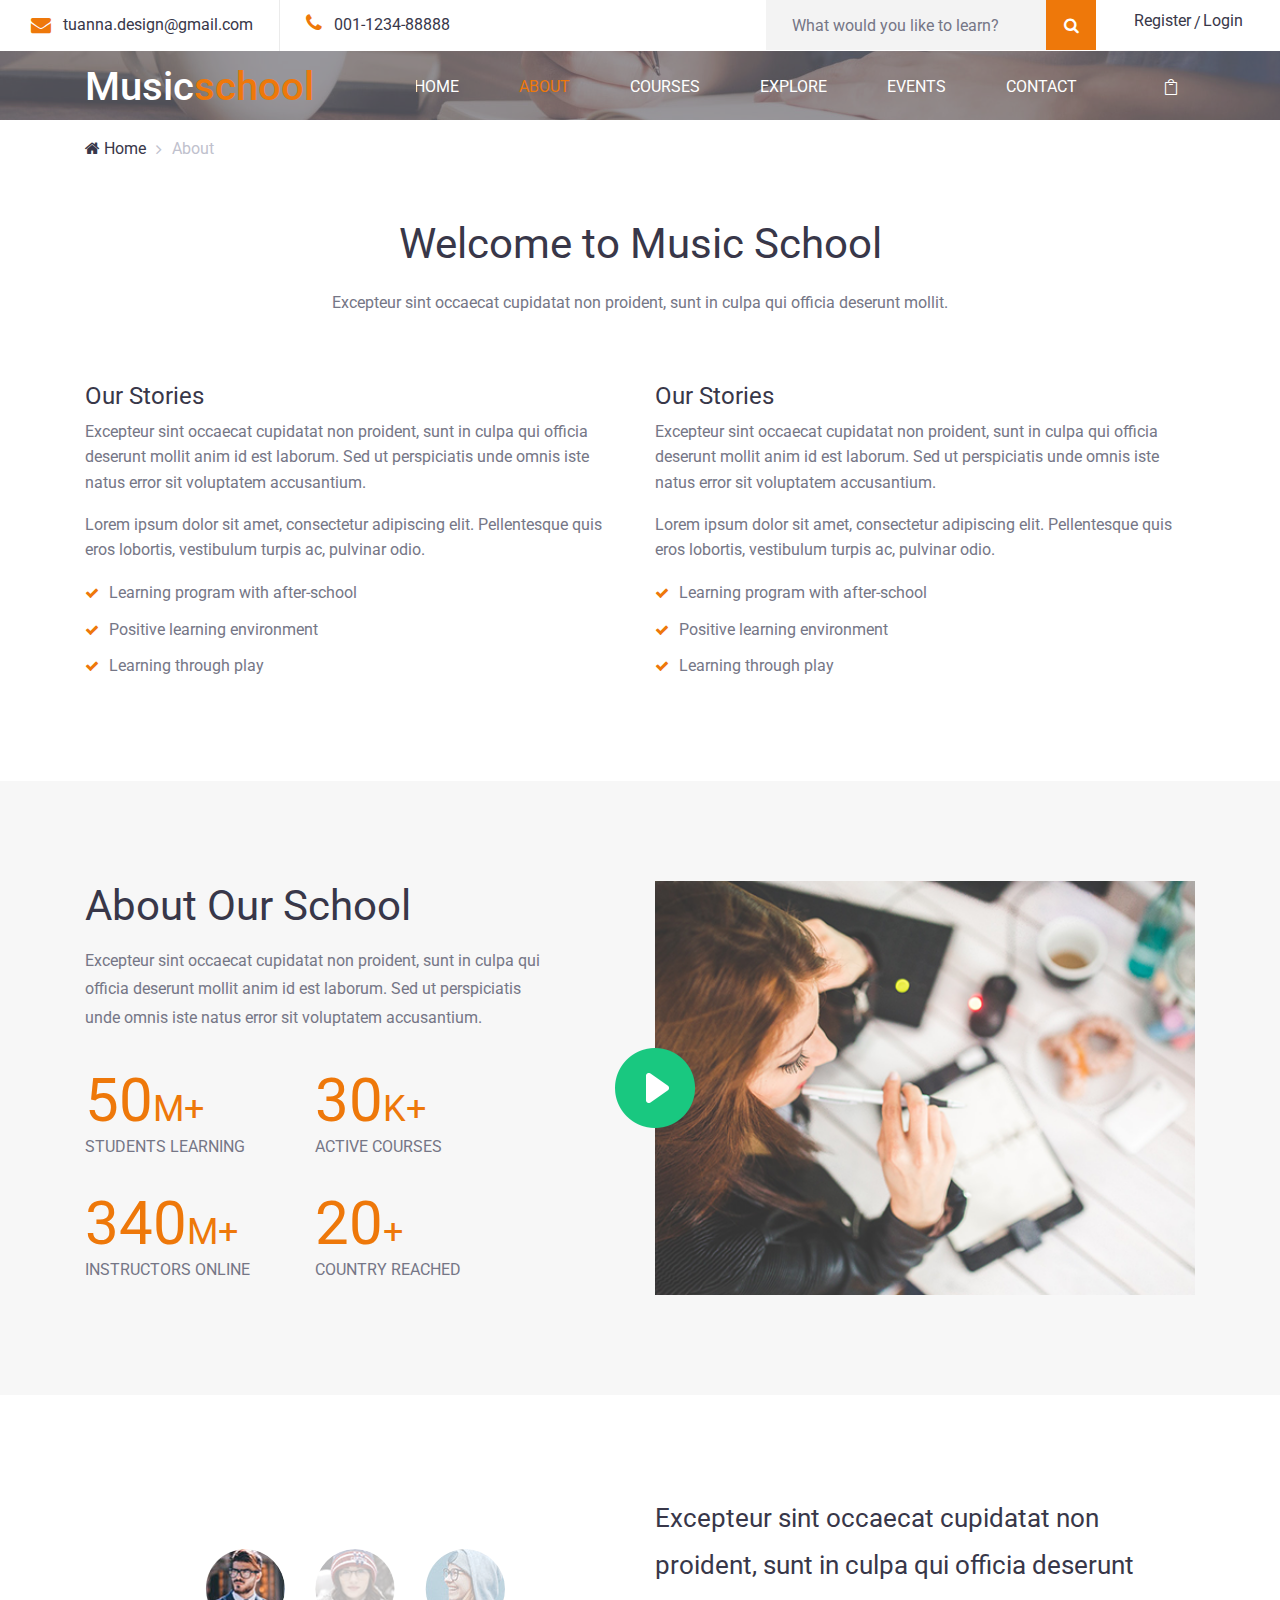
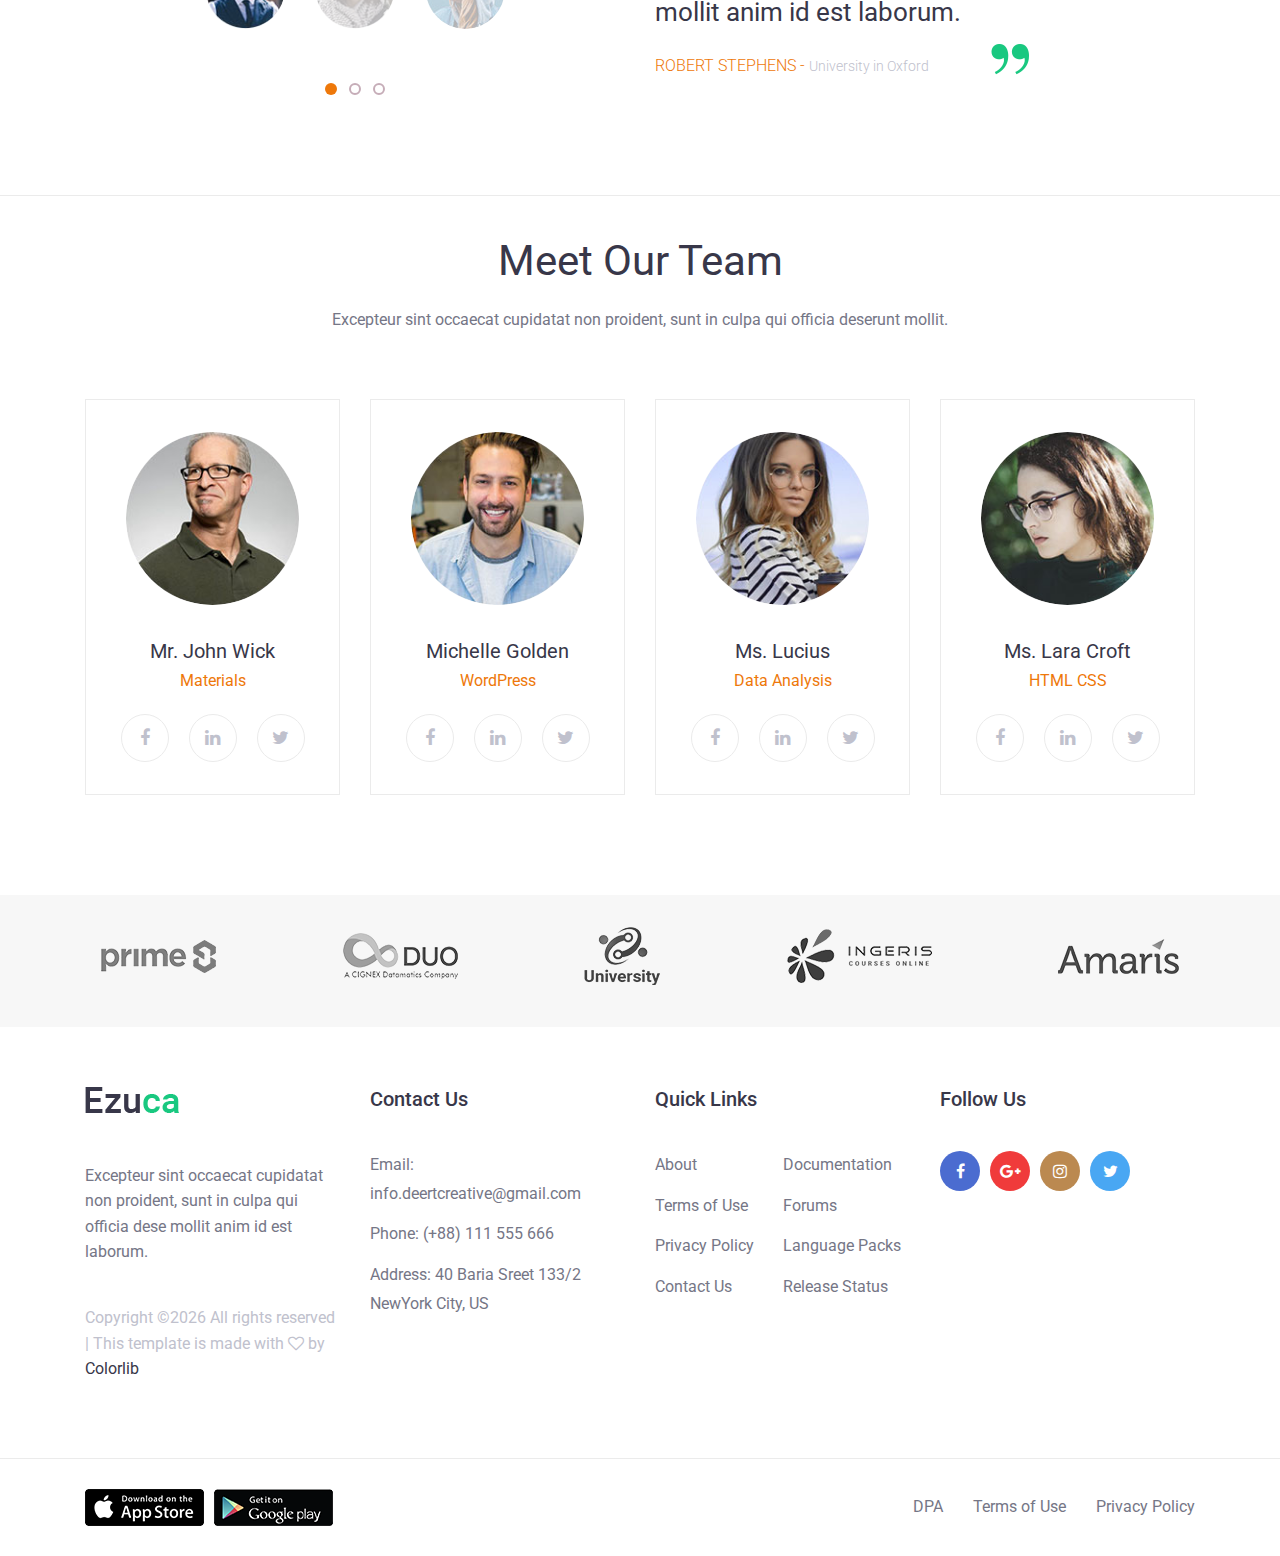
==== commit 95daa245: "Add explore module and modify the home page to the long version & fix some css file" ====
--- a/about.html
+++ b/about.html
@@ -74,8 +74,9 @@
                                 <nav class="site-navigation flex justify-content-end align-items-center">
                                     <ul class="flex flex-column flex-lg-row justify-content-lg-end align-content-center">
                                         <li><a href="index.html">Home</a></li>
-                                        <li  class="current-menu-item"><a href="about.html">About</a></li>
+                                        <li class="current-menu-item"><a href="about.html">About</a></li>
                                         <li><a href="courses.html">Courses</a></li>
+                                        <li><a href="explore.html">Explore</a></li>
                                         <li><a href="event.html">Events</a></li>
                                         <li><a href="contact.html">Contact</a></li>
                                     </ul>
@@ -198,7 +199,7 @@
                                 <p>Country Reached</p>
                             </div><!-- .stats-count -->
                         </div><!-- .stats-wrap -->
-                    </div><!-- .ezuca-stats -->
+                    </div><!-- .MusicSchool-stats -->
                 </div><!-- .col -->
 
                 <div class="col-12 col-lg-6 flex align-content-center mt-5 mt-lg-0">
@@ -208,7 +209,7 @@
                         </div><!-- .video-play-btn -->
 
                         <img src="images/video-screenshot.png" alt="">
-                    </div><!-- .ezuca-video -->
+                    </div><!-- .MusicSchool-video -->
                 </div><!-- .col -->
             </div><!-- .row -->
         </div><!-- .container -->
--- a/style.css
+++ b/style.css
@@ -334,13 +334,13 @@
 --------------------------------------------------------------*/
 .hero-content {
     /*background: url("images/background.jpg") no-repeat center;*/
-    height:450px;
+    height:600px;
     width:100%;
 }
 
 .hero-content-bgimg {
     width: 100%;
-    height: 450px;
+    height: 600px;
     background-color: #383749;
     background-image: url("images/background.jpg");
     background-position: center;
@@ -351,7 +351,7 @@
 }
 .hero-content-bgimg:after {
     width: 100%;
-    height: 450px;
+    height: 600px;
     background-size: cover;
     transition: all .5s;
     position: absolute;
@@ -378,7 +378,7 @@
 }
 
 .hero-content-wrap {
-    height: 450px;
+    height: 600px;
     padding-top: 150px;
     transition: all .5s;
 }
@@ -944,6 +944,7 @@
 .latest-news-events {
     padding: 40px 0;
 }
+}hero-content-bgimg
 
 .latest-news-events .heading .entry-title {
     margin: 0 0 50px;
@@ -1026,7 +1027,7 @@
 }
 
 .event-content .event-content-wrap {
-    width: calc(100% - 230px);
+    width: 100%;
 }
 
 .event-content .posted-date .fa {
@@ -1084,7 +1085,7 @@
 }
 
 .event-content .entry-content {
-    margin-top: 14px;
+    margin-top: 5px;
     margin-bottom: 0;
     font-size: 16px;
     color: #757686;
@@ -2063,9 +2064,10 @@
 
 .blog-post-content .blog-post-thumbnail img {
     display: block;
-    width: 100%;
-    height: 100%;
+    width: auto;
+    height: 230px;
     object-fit: cover;
+    text-align: center;
 }
 
 .blog-post-content .posted-date {
